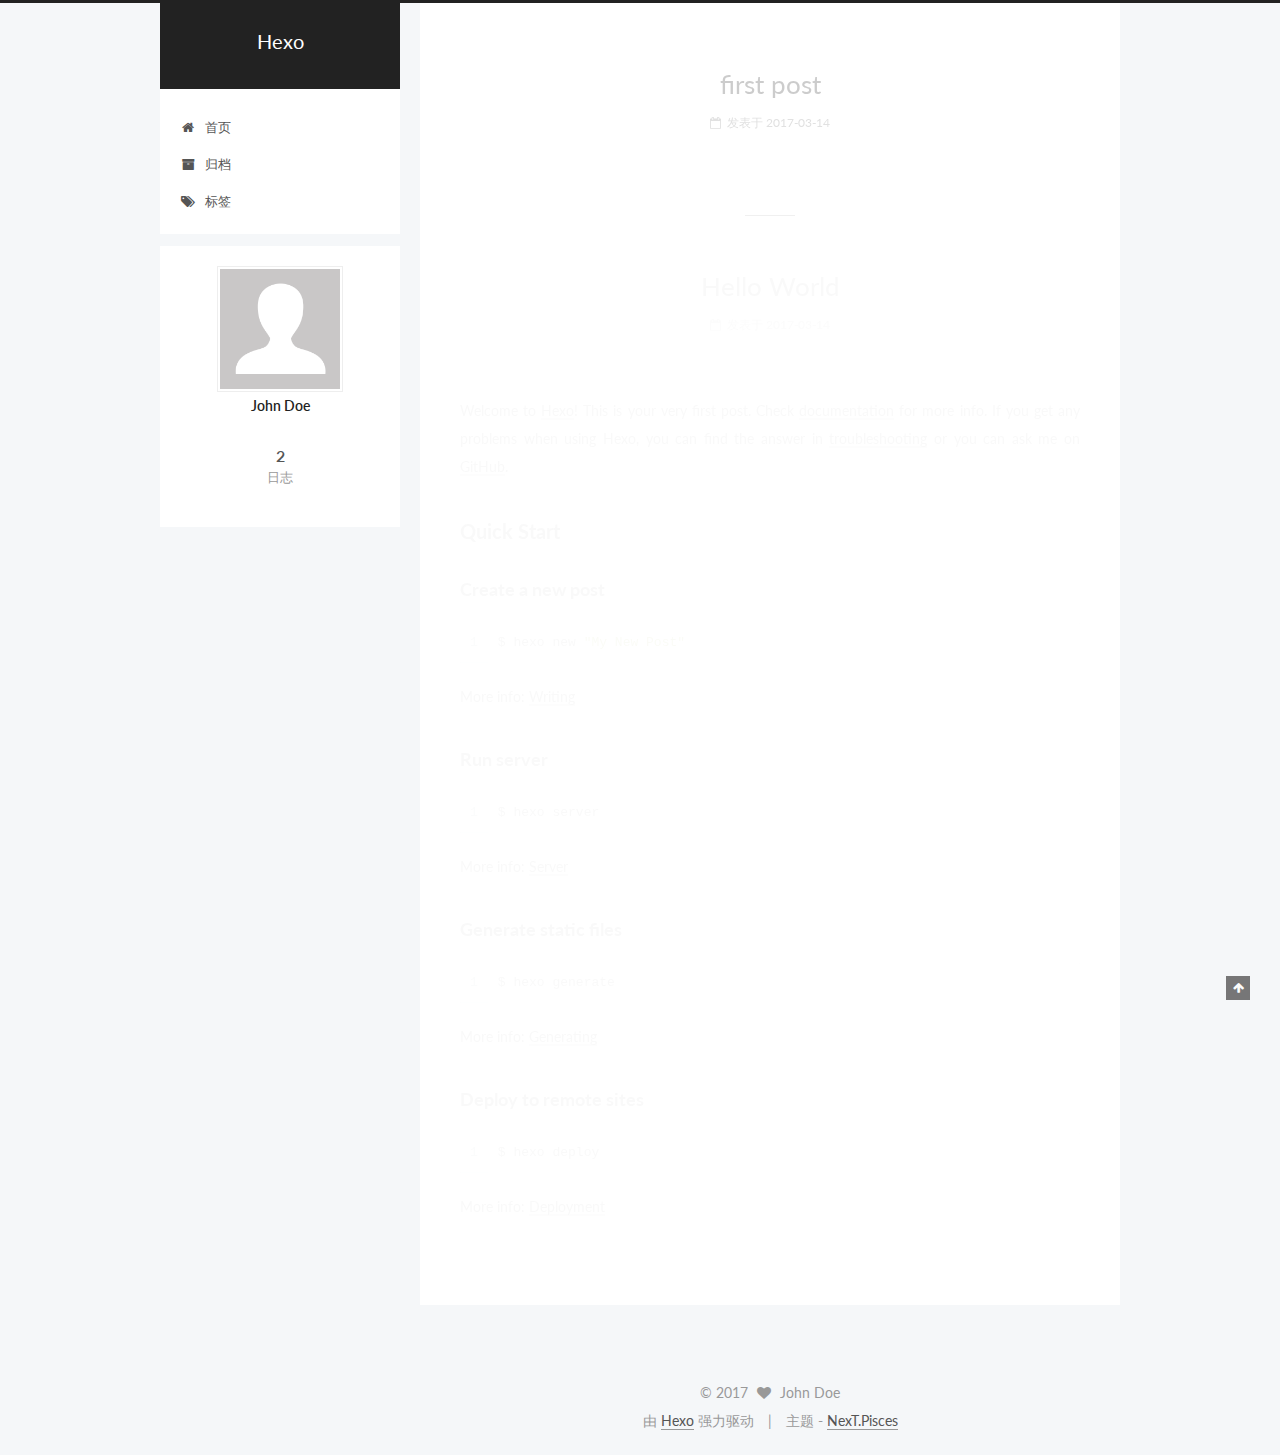
==== index.html @ 5def54e6 "Site updated: 2017-03-14 14:18:37" ====
<!doctype html>



  


<html class="theme-next pisces use-motion" lang="zh-Hans">
<head>
  <meta charset="UTF-8"/>
<meta http-equiv="X-UA-Compatible" content="IE=edge" />
<meta name="viewport" content="width=device-width, initial-scale=1, maximum-scale=1"/>



<meta http-equiv="Cache-Control" content="no-transform" />
<meta http-equiv="Cache-Control" content="no-siteapp" />















  
  
  <link href="/lib/fancybox/source/jquery.fancybox.css?v=2.1.5" rel="stylesheet" type="text/css" />




  
  
  
  

  
    
    
  

  

  

  

  

  
    
    
    <link href="//fonts.googleapis.com/css?family=Lato:300,300italic,400,400italic,700,700italic&subset=latin,latin-ext" rel="stylesheet" type="text/css">
  






<link href="/lib/font-awesome/css/font-awesome.min.css?v=4.6.2" rel="stylesheet" type="text/css" />

<link href="/css/main.css?v=5.1.0" rel="stylesheet" type="text/css" />


  <meta name="keywords" content="Hexo, NexT" />








  <link rel="shortcut icon" type="image/x-icon" href="/favicon.ico?v=5.1.0" />






<meta property="og:type" content="website">
<meta property="og:title" content="Hexo">
<meta property="og:url" content="http://yoursite.com/index.html">
<meta property="og:site_name" content="Hexo">
<meta name="twitter:card" content="summary">
<meta name="twitter:title" content="Hexo">



<script type="text/javascript" id="hexo.configurations">
  var NexT = window.NexT || {};
  var CONFIG = {
    root: '/',
    scheme: 'Pisces',
    sidebar: {"position":"left","display":"post","offset":12,"offset_float":0,"b2t":false,"scrollpercent":false},
    fancybox: true,
    motion: true,
    duoshuo: {
      userId: '0',
      author: '博主'
    },
    algolia: {
      applicationID: '',
      apiKey: '',
      indexName: '',
      hits: {"per_page":10},
      labels: {"input_placeholder":"Search for Posts","hits_empty":"We didn't find any results for the search: ${query}","hits_stats":"${hits} results found in ${time} ms"}
    }
  };
</script>



  <link rel="canonical" href="http://yoursite.com/"/>





  <title> Hexo </title>
</head>

<body itemscope itemtype="http://schema.org/WebPage" lang="zh-Hans">

  














  
  
    
  

  <div class="container one-collumn sidebar-position-left 
   page-home 
 ">
    <div class="headband"></div>

    <header id="header" class="header" itemscope itemtype="http://schema.org/WPHeader">
      <div class="header-inner"><div class="site-brand-wrapper">
  <div class="site-meta ">
    

    <div class="custom-logo-site-title">
      <a href="/"  class="brand" rel="start">
        <span class="logo-line-before"><i></i></span>
        <span class="site-title">Hexo</span>
        <span class="logo-line-after"><i></i></span>
      </a>
    </div>
      
        <p class="site-subtitle"></p>
      
  </div>

  <div class="site-nav-toggle">
    <button>
      <span class="btn-bar"></span>
      <span class="btn-bar"></span>
      <span class="btn-bar"></span>
    </button>
  </div>
</div>

<nav class="site-nav">
  

  
    <ul id="menu" class="menu">
      
        
        <li class="menu-item menu-item-home">
          <a href="/" rel="section">
            
              <i class="menu-item-icon fa fa-fw fa-home"></i> <br />
            
            首页
          </a>
        </li>
      
        
        <li class="menu-item menu-item-archives">
          <a href="/archives" rel="section">
            
              <i class="menu-item-icon fa fa-fw fa-archive"></i> <br />
            
            归档
          </a>
        </li>
      
        
        <li class="menu-item menu-item-tags">
          <a href="/tags" rel="section">
            
              <i class="menu-item-icon fa fa-fw fa-tags"></i> <br />
            
            标签
          </a>
        </li>
      

      
    </ul>
  

  
</nav>



 </div>
    </header>

    <main id="main" class="main">
      <div class="main-inner">
        <div class="content-wrap">
          <div id="content" class="content">
            
  <section id="posts" class="posts-expand">
    
      

  

  
  
  

  <article class="post post-type-normal " itemscope itemtype="http://schema.org/Article">
    <link itemprop="mainEntityOfPage" href="http://yoursite.com/2017/03/14/first-post/">

    <span hidden itemprop="author" itemscope itemtype="http://schema.org/Person">
      <meta itemprop="name" content="John Doe">
      <meta itemprop="description" content="">
      <meta itemprop="image" content="/images/avatar.gif">
    </span>

    <span hidden itemprop="publisher" itemscope itemtype="http://schema.org/Organization">
      <meta itemprop="name" content="Hexo">
    </span>

    
      <header class="post-header">

        
        
          <h1 class="post-title" itemprop="name headline">
            
            
              
                
                <a class="post-title-link" href="/2017/03/14/first-post/" itemprop="url">
                  first post
                </a>
              
            
          </h1>
        

        <div class="post-meta">
          <span class="post-time">
            
              <span class="post-meta-item-icon">
                <i class="fa fa-calendar-o"></i>
              </span>
              
                <span class="post-meta-item-text">发表于</span>
              
              <time title="创建于" itemprop="dateCreated datePublished" datetime="2017-03-14T13:53:15+08:00">
                2017-03-14
              </time>
            

            

            
          </span>

          

          
            
          

          
          

          

          

          

        </div>
      </header>
    


    <div class="post-body" itemprop="articleBody">

      
      

      
        
          
            
          
        
      
    </div>

    <div>
      
    </div>

    <div>
      
    </div>

    <div>
      
    </div>

    <footer class="post-footer">
      

      

      

      
      
        <div class="post-eof"></div>
      
    </footer>
  </article>


    
      

  

  
  
  

  <article class="post post-type-normal " itemscope itemtype="http://schema.org/Article">
    <link itemprop="mainEntityOfPage" href="http://yoursite.com/2017/03/14/hello-world/">

    <span hidden itemprop="author" itemscope itemtype="http://schema.org/Person">
      <meta itemprop="name" content="John Doe">
      <meta itemprop="description" content="">
      <meta itemprop="image" content="/images/avatar.gif">
    </span>

    <span hidden itemprop="publisher" itemscope itemtype="http://schema.org/Organization">
      <meta itemprop="name" content="Hexo">
    </span>

    
      <header class="post-header">

        
        
          <h1 class="post-title" itemprop="name headline">
            
            
              
                
                <a class="post-title-link" href="/2017/03/14/hello-world/" itemprop="url">
                  Hello World
                </a>
              
            
          </h1>
        

        <div class="post-meta">
          <span class="post-time">
            
              <span class="post-meta-item-icon">
                <i class="fa fa-calendar-o"></i>
              </span>
              
                <span class="post-meta-item-text">发表于</span>
              
              <time title="创建于" itemprop="dateCreated datePublished" datetime="2017-03-14T08:54:16+08:00">
                2017-03-14
              </time>
            

            

            
          </span>

          

          
            
          

          
          

          

          

          

        </div>
      </header>
    


    <div class="post-body" itemprop="articleBody">

      
      

      
        
          
            <p>Welcome to <a href="https://hexo.io/" target="_blank" rel="external">Hexo</a>! This is your very first post. Check <a href="https://hexo.io/docs/" target="_blank" rel="external">documentation</a> for more info. If you get any problems when using Hexo, you can find the answer in <a href="https://hexo.io/docs/troubleshooting.html" target="_blank" rel="external">troubleshooting</a> or you can ask me on <a href="https://github.com/hexojs/hexo/issues" target="_blank" rel="external">GitHub</a>.</p>
<h2 id="Quick-Start"><a href="#Quick-Start" class="headerlink" title="Quick Start"></a>Quick Start</h2><h3 id="Create-a-new-post"><a href="#Create-a-new-post" class="headerlink" title="Create a new post"></a>Create a new post</h3><figure class="highlight bash"><table><tr><td class="gutter"><pre><div class="line">1</div></pre></td><td class="code"><pre><div class="line">$ hexo new <span class="string">"My New Post"</span></div></pre></td></tr></table></figure>
<p>More info: <a href="https://hexo.io/docs/writing.html" target="_blank" rel="external">Writing</a></p>
<h3 id="Run-server"><a href="#Run-server" class="headerlink" title="Run server"></a>Run server</h3><figure class="highlight bash"><table><tr><td class="gutter"><pre><div class="line">1</div></pre></td><td class="code"><pre><div class="line">$ hexo server</div></pre></td></tr></table></figure>
<p>More info: <a href="https://hexo.io/docs/server.html" target="_blank" rel="external">Server</a></p>
<h3 id="Generate-static-files"><a href="#Generate-static-files" class="headerlink" title="Generate static files"></a>Generate static files</h3><figure class="highlight bash"><table><tr><td class="gutter"><pre><div class="line">1</div></pre></td><td class="code"><pre><div class="line">$ hexo generate</div></pre></td></tr></table></figure>
<p>More info: <a href="https://hexo.io/docs/generating.html" target="_blank" rel="external">Generating</a></p>
<h3 id="Deploy-to-remote-sites"><a href="#Deploy-to-remote-sites" class="headerlink" title="Deploy to remote sites"></a>Deploy to remote sites</h3><figure class="highlight bash"><table><tr><td class="gutter"><pre><div class="line">1</div></pre></td><td class="code"><pre><div class="line">$ hexo deploy</div></pre></td></tr></table></figure>
<p>More info: <a href="https://hexo.io/docs/deployment.html" target="_blank" rel="external">Deployment</a></p>

          
        
      
    </div>

    <div>
      
    </div>

    <div>
      
    </div>

    <div>
      
    </div>

    <footer class="post-footer">
      

      

      

      
      
        <div class="post-eof"></div>
      
    </footer>
  </article>


    
  </section>

  

          
          </div>
          


          

        </div>
        
          
  
  <div class="sidebar-toggle">
    <div class="sidebar-toggle-line-wrap">
      <span class="sidebar-toggle-line sidebar-toggle-line-first"></span>
      <span class="sidebar-toggle-line sidebar-toggle-line-middle"></span>
      <span class="sidebar-toggle-line sidebar-toggle-line-last"></span>
    </div>
  </div>

  <aside id="sidebar" class="sidebar">
    <div class="sidebar-inner">

      

      

      <section class="site-overview sidebar-panel sidebar-panel-active">
        <div class="site-author motion-element" itemprop="author" itemscope itemtype="http://schema.org/Person">
          <img class="site-author-image" itemprop="image"
               src="/images/avatar.gif"
               alt="John Doe" />
          <p class="site-author-name" itemprop="name">John Doe</p>
           
              <p class="site-description motion-element" itemprop="description"></p>
          
        </div>
        <nav class="site-state motion-element">

          
            <div class="site-state-item site-state-posts">
              <a href="/archives">
                <span class="site-state-item-count">2</span>
                <span class="site-state-item-name">日志</span>
              </a>
            </div>
          

          

          

        </nav>

        

        <div class="links-of-author motion-element">
          
        </div>

        
        

        
        

        


      </section>

      

      

    </div>
  </aside>


        
      </div>
    </main>

    <footer id="footer" class="footer">
      <div class="footer-inner">
        <div class="copyright" >
  
  &copy; 
  <span itemprop="copyrightYear">2017</span>
  <span class="with-love">
    <i class="fa fa-heart"></i>
  </span>
  <span class="author" itemprop="copyrightHolder">John Doe</span>
</div>


<div class="powered-by">
  由 <a class="theme-link" href="https://hexo.io">Hexo</a> 强力驱动
</div>

<div class="theme-info">
  主题 -
  <a class="theme-link" href="https://github.com/iissnan/hexo-theme-next">
    NexT.Pisces
  </a>
</div>


        

        
      </div>
    </footer>

    
      <div class="back-to-top">
        <i class="fa fa-arrow-up"></i>
        
      </div>
    
    
  </div>

  

<script type="text/javascript">
  if (Object.prototype.toString.call(window.Promise) !== '[object Function]') {
    window.Promise = null;
  }
</script>









  




  
  <script type="text/javascript" src="/lib/jquery/index.js?v=2.1.3"></script>

  
  <script type="text/javascript" src="/lib/fastclick/lib/fastclick.min.js?v=1.0.6"></script>

  
  <script type="text/javascript" src="/lib/jquery_lazyload/jquery.lazyload.js?v=1.9.7"></script>

  
  <script type="text/javascript" src="/lib/velocity/velocity.min.js?v=1.2.1"></script>

  
  <script type="text/javascript" src="/lib/velocity/velocity.ui.min.js?v=1.2.1"></script>

  
  <script type="text/javascript" src="/lib/fancybox/source/jquery.fancybox.pack.js?v=2.1.5"></script>


  


  <script type="text/javascript" src="/js/src/utils.js?v=5.1.0"></script>

  <script type="text/javascript" src="/js/src/motion.js?v=5.1.0"></script>



  
  


  <script type="text/javascript" src="/js/src/affix.js?v=5.1.0"></script>

  <script type="text/javascript" src="/js/src/schemes/pisces.js?v=5.1.0"></script>



  

  


  <script type="text/javascript" src="/js/src/bootstrap.js?v=5.1.0"></script>



  



  




	





  





  





  



  
  

  

  

  

  


  

</body>
</html>
---- css/main.css ----
/* normalize.css v3.0.2 | MIT License | git.io/normalize */
html {
  font-family: sans-serif; /* 1 */
  -ms-text-size-adjust: 100%; /* 2 */
  -webkit-text-size-adjust: 100%; /* 2 */
}
body {
  margin: 0;
}
article,
aside,
details,
figcaption,
figure,
footer,
header,
hgroup,
main,
menu,
nav,
section,
summary {
  display: block;
}
audio,
canvas,
progress,
video {
  display: inline-block; /* 1 */
  vertical-align: baseline; /* 2 */
}
audio:not([controls]) {
  display: none;
  height: 0;
}
[hidden],
template {
  display: none;
}
a {
  background-color: transparent;
}
a:active,
a:hover {
  outline: 0;
}
abbr[title] {
  border-bottom: 1px dotted;
}
b,
strong {
  font-weight: bold;
}
dfn {
  font-style: italic;
}
h1 {
  font-size: 2em;
  margin: 0.67em 0;
}
mark {
  background: #ff0;
  color: #000;
}
small {
  font-size: 80%;
}
sub,
sup {
  font-size: 75%;
  line-height: 0;
  position: relative;
  vertical-align: baseline;
}
sup {
  top: -0.5em;
}
sub {
  bottom: -0.25em;
}
img {
  border: 0;
}
svg:not(:root) {
  overflow: hidden;
}
figure {
  margin: 1em 40px;
}
hr {
  -moz-box-sizing: content-box;
  box-sizing: content-box;
  height: 0;
}
pre {
  overflow: auto;
}
code,
kbd,
pre,
samp {
  font-family: monospace, monospace;
  font-size: 1em;
}
button,
input,
optgroup,
select,
textarea {
  color: inherit; /* 1 */
  font: inherit; /* 2 */
  margin: 0; /* 3 */
}
button {
  overflow: visible;
}
button,
select {
  text-transform: none;
}
button,
html input[type="button"],
input[type="reset"],
input[type="submit"] {
  -webkit-appearance: button; /* 2 */
  cursor: pointer; /* 3 */
}
button[disabled],
html input[disabled] {
  cursor: default;
}
button::-moz-focus-inner,
input::-moz-focus-inner {
  border: 0;
  padding: 0;
}
input {
  line-height: normal;
}
input[type="checkbox"],
input[type="radio"] {
  box-sizing: border-box; /* 1 */
  padding: 0; /* 2 */
}
input[type="number"]::-webkit-inner-spin-button,
input[type="number"]::-webkit-outer-spin-button {
  height: auto;
}
input[type="search"] {
  -webkit-appearance: textfield; /* 1 */
  -moz-box-sizing: content-box;
  -webkit-box-sizing: content-box; /* 2 */
  box-sizing: content-box;
}
input[type="search"]::-webkit-search-cancel-button,
input[type="search"]::-webkit-search-decoration {
  -webkit-appearance: none;
}
fieldset {
  border: 1px solid #c0c0c0;
  margin: 0 2px;
  padding: 0.35em 0.625em 0.75em;
}
legend {
  border: 0; /* 1 */
  padding: 0; /* 2 */
}
textarea {
  overflow: auto;
}
optgroup {
  font-weight: bold;
}
table {
  border-collapse: collapse;
  border-spacing: 0;
}
td,
th {
  padding: 0;
}
::selection {
  background: #262a30;
  color: #fff;
}
body {
  position: relative;
  font-family: 'Lato', "PingFang SC", "Microsoft YaHei", sans-serif;
  font-size: 14px;
  line-height: 2;
  color: #555;
  background: #f5f7f9;
}
@media (max-width: 767px) {
  body {
    padding-right: 0 !important;
  }
}
@media (min-width: 768px) and (max-width: 991px) {
  body {
    padding-right: 0 !important;
  }
}
@media (min-width: 1600px) {
  body {
    font-size: 16px;
  }
}
h1,
h2,
h3,
h4,
h5,
h6 {
  margin: 0;
  padding: 0;
  font-weight: bold;
  line-height: 1.5;
  font-family: 'Lato', "PingFang SC", "Microsoft YaHei", sans-serif;
}
h2,
h3,
h4,
h5,
h6 {
  margin: 20px 0 15px;
}
h1 {
  font-size: 22px;
}
@media (max-width: 767px) {
  h1 {
    font-size: 18px;
  }
}
h2 {
  font-size: 20px;
}
@media (max-width: 767px) {
  h2 {
    font-size: 16px;
  }
}
h3 {
  font-size: 18px;
}
@media (max-width: 767px) {
  h3 {
    font-size: 14px;
  }
}
h4 {
  font-size: 16px;
}
@media (max-width: 767px) {
  h4 {
    font-size: 12px;
  }
}
h5 {
  font-size: 14px;
}
@media (max-width: 767px) {
  h5 {
    font-size: 10px;
  }
}
h6 {
  font-size: 12px;
}
@media (max-width: 767px) {
  h6 {
    font-size: 8px;
  }
}
p {
  margin: 0 0 25px 0;
}
a {
  color: #555;
  text-decoration: none;
  border-bottom: 1px solid #999;
  word-wrap: break-word;
}
a:hover {
  color: #222;
  border-bottom-color: #222;
}
blockquote {
  margin: 0;
  padding: 0;
}
img {
  display: block;
  margin: auto;
  max-width: 100%;
  height: auto;
}
hr {
  margin: 40px 0;
  height: 3px;
  border: none;
  background-color: #ddd;
  background-image: repeating-linear-gradient(-45deg, #fff, #fff 4px, transparent 4px, transparent 8px);
}
blockquote {
  padding: 0 15px;
  color: #666;
  border-left: 4px solid #ddd;
}
blockquote cite::before {
  content: "-";
  padding: 0 5px;
}
dt {
  font-weight: 700;
}
dd {
  margin: 0;
  padding: 0;
}
.text-left {
  text-align: left;
}
.text-center {
  text-align: center;
}
.text-right {
  text-align: right;
}
.text-justify {
  text-align: justify;
}
.text-nowrap {
  white-space: nowrap;
}
.text-lowercase {
  text-transform: lowercase;
}
.text-uppercase {
  text-transform: uppercase;
}
.text-capitalize {
  text-transform: capitalize;
}
.center-block {
  display: block;
  margin-left: auto;
  margin-right: auto;
}
.clearfix:before,
.clearfix:after {
  content: " ";
  display: table;
}
.clearfix:after {
  clear: both;
}
.pullquote {
  width: 45%;
}
.pullquote.left {
  float: left;
  margin-left: 5px;
  margin-right: 10px;
}
.pullquote.right {
  float: right;
  margin-left: 10px;
  margin-right: 5px;
}
.affix.affix.affix {
  position: fixed;
}
.translation {
  margin-top: -20px;
  font-size: 14px;
  color: #999;
}
.scrollbar-measure {
  width: 100px;
  height: 100px;
  overflow: scroll;
  position: absolute;
  top: -9999px;
}
.use-motion .motion-element {
  opacity: 0;
}
table {
  margin: 20px 0;
  width: 100%;
  border-collapse: collapse;
  border-spacing: 0;
  border: 1px solid #ddd;
  font-size: 14px;
  table-layout: fixed;
  word-wrap: break-all;
}
table>tbody>tr:nth-of-type(odd) {
  background-color: #f9f9f9;
}
table>tbody>tr:hover {
  background-color: #f5f5f5;
}
caption,
th,
td {
  padding: 8px;
  text-align: left;
  vertical-align: middle;
  font-weight: normal;
}
th,
td {
  border-bottom: 3px solid #ddd;
  border-right: 1px solid #eee;
}
th {
  padding-bottom: 10px;
  font-weight: 700;
}
td {
  border-bottom-width: 1px;
}
html,
body {
  height: 100%;
}
.container {
  position: relative;
  min-height: 100%;
}
.header-inner {
  margin: 0 auto;
  padding: 100px 0 70px;
  width: 700px;
}
@media (min-width: 1600px) {
  .container .header-inner {
    width: 900px;
  }
}
.main {
  padding-bottom: 150px;
}
.main-inner {
  margin: 0 auto;
  width: 700px;
}
@media (min-width: 1600px) {
  .container .main-inner {
    width: 900px;
  }
}
.footer {
  position: absolute;
  left: 0;
  bottom: 0;
  width: 100%;
  min-height: 50px;
}
.footer-inner {
  box-sizing: border-box;
  margin: 20px auto;
  width: 700px;
}
@media (min-width: 1600px) {
  .container .footer-inner {
    width: 900px;
  }
}
pre,
.highlight {
  overflow: auto;
  margin: 20px 0;
  padding: 0;
  font-size: 13px;
  color: #4d4d4c;
  background: #f7f7f7;
  line-height: 1.6;
}
pre,
code {
  font-family: consolas, Menlo, "PingFang SC", "Microsoft YaHei", monospace;
}
code {
  padding: 2px 4px;
  word-wrap: break-word;
  color: #555;
  background: #eee;
  border-radius: 3px;
  font-size: 13px;
}
pre code {
  padding: 0;
  color: #4d4d4c;
  background: none;
  text-shadow: none;
}
.highlight {
  border-radius: 1px;
}
.highlight pre {
  border: none;
  margin: 0;
  padding: 10px 0;
}
.highlight table {
  margin: 0;
  width: auto;
  border: none;
}
.highlight td {
  border: none;
  padding: 0;
}
.highlight figcaption {
  font-size: 1em;
  color: #4d4d4c;
  line-height: 1em;
  margin-bottom: 1em;
}
.highlight figcaption:before,
.highlight figcaption:after {
  content: " ";
  display: table;
}
.highlight figcaption:after {
  clear: both;
}
.highlight figcaption a {
  float: right;
  color: #4d4d4c;
}
.highlight figcaption a:hover {
  border-bottom-color: #4d4d4c;
}
.highlight .gutter pre {
  padding-left: 10px;
  padding-right: 10px;
  color: #869194;
  text-align: right;
  background-color: #eff2f3;
}
.highlight .code pre {
  padding-left: 10px;
  padding-right: 10px;
  background-color: #f7f7f7;
}
.highlight .line {
  height: 20px;
}
.gutter {
  -webkit-user-select: none;
  -moz-user-select: none;
  -ms-user-select: none;
  user-select: none;
}
.gist table {
  width: auto;
}
.gist table td {
  border: none;
}
pre .deletion {
  background: #fdd;
}
pre .addition {
  background: #dfd;
}
pre .meta {
  color: #8959a8;
}
pre .comment {
  color: #8e908c;
}
pre .variable,
pre .attribute,
pre .tag,
pre .regexp,
pre .ruby .constant,
pre .xml .tag .title,
pre .xml .pi,
pre .xml .doctype,
pre .html .doctype,
pre .css .id,
pre .css .class,
pre .css .pseudo {
  color: #c82829;
}
pre .number,
pre .preprocessor,
pre .built_in,
pre .literal,
pre .params,
pre .constant,
pre .command {
  color: #f5871f;
}
pre .ruby .class .title,
pre .css .rules .attribute,
pre .string,
pre .value,
pre .inheritance,
pre .header,
pre .ruby .symbol,
pre .xml .cdata,
pre .special,
pre .number,
pre .formula {
  color: #718c00;
}
pre .title,
pre .css .hexcolor {
  color: #3e999f;
}
pre .function,
pre .python .decorator,
pre .python .title,
pre .ruby .function .title,
pre .ruby .title .keyword,
pre .perl .sub,
pre .javascript .title,
pre .coffeescript .title {
  color: #4271ae;
}
pre .keyword,
pre .javascript .function {
  color: #8959a8;
}
.full-image.full-image.full-image {
  border: none;
  max-width: 100%;
  width: auto;
  margin: 20px auto;
}
@media (min-width: 992px) {
  .full-image.full-image.full-image {
    max-width: none;
    width: 118%;
    margin: 0 -9%;
  }
}
.blockquote-center,
.page-home .post-type-quote blockquote,
.page-post-detail .post-type-quote blockquote {
  position: relative;
  margin: 40px 0;
  padding: 0;
  border-left: none;
  text-align: center;
}
.blockquote-center::before,
.page-home .post-type-quote blockquote::before,
.page-post-detail .post-type-quote blockquote::before,
.blockquote-center::after,
.page-home .post-type-quote blockquote::after,
.page-post-detail .post-type-quote blockquote::after {
  position: absolute;
  content: ' ';
  display: block;
  width: 100%;
  height: 24px;
  opacity: 0.2;
  background-repeat: no-repeat;
  background-position: 0 -6px;
  background-size: 22px 22px;
}
.blockquote-center::before,
.page-home .post-type-quote blockquote::before,
.page-post-detail .post-type-quote blockquote::before {
  top: -20px;
  background-image: url("../images/quote-l.svg");
  border-top: 1px solid #ccc;
}
.blockquote-center::after,
.page-home .post-type-quote blockquote::after,
.page-post-detail .post-type-quote blockquote::after {
  bottom: -20px;
  background-image: url("../images/quote-r.svg");
  border-bottom: 1px solid #ccc;
  background-position: 100% 8px;
}
.blockquote-center p,
.page-home .post-type-quote blockquote p,
.page-post-detail .post-type-quote blockquote p,
.blockquote-center div,
.page-home .post-type-quote blockquote div,
.page-post-detail .post-type-quote blockquote div {
  text-align: center;
}
.post .post-body .group-picture img {
  box-sizing: border-box;
  padding: 0 3px;
  border: none;
}
.post .group-picture-row {
  overflow: hidden;
  margin-top: 6px;
}
.post .group-picture-row:first-child {
  margin-top: 0;
}
.post .group-picture-column {
  float: left;
}
.page-post-detail .post-body .group-picture-column {
  float: none;
  margin-top: 10px;
  width: auto !important;
}
.page-post-detail .post-body .group-picture-column img {
  margin: 0 auto;
}
.page-archive .group-picture-container {
  overflow: hidden;
}
.page-archive .group-picture-row {
  float: left;
}
.page-archive .group-picture-row:first-child {
  margin-top: 6px;
}
.page-archive .group-picture-column {
  max-width: 150px;
  max-height: 150px;
}
.note {
  padding: 20px;
  margin: 20px 0;
  border: 1px solid #eee;
  border-left-width: 5px;
  border-radius: 3px;
}
.note h2,
.note h3,
.note h4,
.note h5,
.note h6 {
  margin-top: 0;
  margin-bottom: 5px;
}
.note p:last-child {
  margin-bottom: 0;
}
.note code {
  border-radius: 3px;
}
.note+.note {
  margin-top: -5px;
}
.default {
  border-left-color: #777;
}
.default h2,
.default h3,
.default h4,
.default h5,
.default h6 {
  color: #777;
}
.primary {
  border-left-color: #428bca;
}
.primary h2,
.primary h3,
.primary h4,
.primary h5,
.primary h6 {
  color: #428bca;
}
.success {
  border-left-color: #5cb85c;
}
.success h2,
.success h3,
.success h4,
.success h5,
.success h6 {
  color: #5cb85c;
}
.danger {
  border-left-color: #d9534f;
}
.danger h2,
.danger h3,
.danger h4,
.danger h5,
.danger h6 {
  color: #d9534f;
}
.warning {
  border-left-color: #f0ad4e;
}
.warning h2,
.warning h3,
.warning h4,
.warning h5,
.warning h6 {
  color: #f0ad4e;
}
.info {
  border-left-color: #5bc0de;
}
.info h2,
.info h3,
.info h4,
.info h5,
.info h6 {
  color: #5bc0de;
}
.btn {
  display: inline-block;
  padding: 0 20px;
  font-size: 14px;
  color: #fff;
  background: #222;
  border: 2px solid #555;
  text-decoration: none;
  border-radius: 0;
  transition-property: background-color;
  transition-duration: 0.2s;
  transition-timing-function: ease-in-out;
  transition-delay: 0s;
}
.btn:hover,
.post-button .btn:hover {
  border-color: #222;
  color: #fff;
  background: #222;
}
.btn-bar {
  display: block;
  width: 22px;
  height: 2px;
  background: #555;
  border-radius: 1px;
}
.btn-bar+.btn-bar {
  margin-top: 4px;
}
.pagination {
  margin: 120px 0 40px;
  text-align: center;
  border-top: 1px solid #eee;
}
.page-number-basic,
.pagination .prev,
.pagination .next,
.pagination .page-number,
.pagination .space {
  display: inline-block;
  position: relative;
  top: -1px;
  margin: 0 10px;
  padding: 0 10px;
  line-height: 30px;
}
@media (max-width: 767px) {
  .page-number-basic,
  .pagination .prev,
  .pagination .next,
  .pagination .page-number,
  .pagination .space {
    margin: 0 5px;
  }
}
.pagination .prev,
.pagination .next,
.pagination .page-number {
  border-bottom: 0;
  border-top: 1px solid #eee;
  transition-property: border-color;
  transition-duration: 0.2s;
  transition-timing-function: ease-in-out;
  transition-delay: 0s;
}
.pagination .prev:hover,
.pagination .next:hover,
.pagination .page-number:hover {
  border-top-color: #222;
}
.pagination .space {
  padding: 0;
  margin: 0;
}
.pagination .prev {
  margin-left: 0;
}
.pagination .next {
  margin-right: 0;
}
.pagination .page-number.current {
  color: #fff;
  background: #ccc;
  border-top-color: #ccc;
}
@media (max-width: 767px) {
  .pagination {
    border-top: none;
  }
  .pagination .prev,
  .pagination .next,
  .pagination .page-number {
    margin-bottom: 10px;
    border-top: 0;
    border-bottom: 1px solid #eee;
  }
  .pagination .prev:hover,
  .pagination .next:hover,
  .pagination .page-number:hover {
    border-bottom-color: #222;
  }
}
.comments {
  margin: 60px 20px 0;
}
.tag-cloud {
  text-align: center;
}
.tag-cloud a {
  display: inline-block;
  margin: 10px;
}
.back-to-top {
  box-sizing: border-box;
  position: fixed;
  bottom: -100px;
  right: 30px;
  z-index: 1050;
  padding: 0 6px;
  width: 24px;
  background: #222;
  font-size: 12px;
  opacity: 0.6;
  color: #fff;
  cursor: pointer;
  text-align: center;
  -webkit-transform: translateZ(0);
  transition-property: bottom;
  transition-duration: 0.2s;
  transition-timing-function: ease-in-out;
  transition-delay: 0s;
}
@media (max-width: 767px) {
  .back-to-top {
    display: none;
  }
}
@media (min-width: 768px) and (max-width: 991px) {
  .back-to-top {
    display: none;
  }
}
.back-to-top.back-to-top-on {
  bottom: 30px;
}
.header {
  background: #fff;
}
.header-inner {
  position: relative;
}
.headband {
  height: 3px;
  background: #222;
}
.site-meta {
  margin: 0;
  text-align: center;
}
@media (max-width: 767px) {
  .site-meta {
    text-align: center;
  }
}
.brand {
  position: relative;
  display: inline-block;
  padding: 0 40px;
  color: #fff;
  background: #222;
  border-bottom: none;
}
.brand:hover {
  color: #fff;
}
.logo {
  display: inline-block;
  margin-right: 5px;
  line-height: 36px;
  vertical-align: top;
}
.site-title {
  display: inline-block;
  vertical-align: top;
  line-height: 36px;
  font-size: 20px;
  font-weight: normal;
  font-family: 'Lato', "PingFang SC", "Microsoft YaHei", sans-serif;
}
.site-subtitle {
  margin-top: 10px;
  font-size: 13px;
  color: #ddd;
}
.use-motion .brand {
  opacity: 0;
}
.use-motion .logo,
.use-motion .site-title,
.use-motion .site-subtitle {
  opacity: 0;
  position: relative;
  top: -10px;
}
.site-nav-toggle {
  display: none;
  position: absolute;
  top: 10px;
  left: 10px;
}
@media (max-width: 767px) {
  .site-nav-toggle {
    display: block;
  }
}
.site-nav-toggle button {
  margin-top: 2px;
  padding: 9px 10px;
  background: transparent;
  border: none;
}
@media (max-width: 767px) {
  .site-nav {
    display: none;
    margin: 0 -10px;
    padding: 0 10px;
    clear: both;
    border-top: 1px solid #ddd;
  }
}
@media (min-width: 768px) and (max-width: 991px) {
  .site-nav {
    display: block !important;
  }
}
@media (min-width: 992px) {
  .site-nav {
    display: block !important;
  }
}
.menu {
  margin-top: 20px;
  padding-left: 0;
  text-align: center;
}
.menu .menu-item {
  display: inline-block;
  margin: 0 10px;
  list-style: none;
}
@media screen and (max-width: 767px) {
  .menu .menu-item {
    margin-top: 10px;
  }
}
.menu .menu-item a {
  display: block;
  font-size: 13px;
  line-height: inherit;
  border-bottom: 1px solid transparent;
  transition-property: border-color;
  transition-duration: 0.2s;
  transition-timing-function: ease-in-out;
  transition-delay: 0s;
}
.menu .menu-item a:hover,
.menu-item-active a {
  border-bottom-color: #222;
}
.menu .menu-item .fa {
  margin-right: 5px;
}
.use-motion .menu-item {
  opacity: 0;
}
.post-body {
  font-family: 'Lato', "PingFang SC", "Microsoft YaHei", sans-serif;
}
@media (max-width: 767px) {
  .post-body {
    word-break: break-word;
  }
}
.post-body .fancybox img {
  display: block !important;
  margin: 0 auto;
  cursor: pointer;
  cursor: zoom-in;
  cursor: -webkit-zoom-in;
}
.post-body .image-caption,
.post-body .figure .caption {
  margin: 10px auto 15px;
  text-align: center;
  font-size: 14px;
  color: #999;
  font-weight: bold;
  line-height: 1;
}
.post-sticky-flag {
  display: inline-block;
  font-size: 16px;
  -ms-transform: rotate(30deg);
  -webkit-transform: rotate(30deg);
  -moz-transform: rotate(30deg);
  -ms-transform: rotate(30deg);
  -o-transform: rotate(30deg);
  transform: rotate(30deg);
}
.posts-expand {
  padding-top: 40px;
}
@media (max-width: 767px) {
  .posts-expand {
    margin: 0 20px;
  }
  .post-body pre,
  .post-body .highlight {
    padding: 10px;
  }
  .post-body pre .gutter pre,
  .post-body .highlight .gutter pre {
    padding-right: 10px;
  }
}
@media (min-width: 992px) {
  .posts-expand .post-body {
    text-align: justify;
  }
}
.posts-expand .post-body h2,
.posts-expand .post-body h3,
.posts-expand .post-body h4,
.posts-expand .post-body h5,
.posts-expand .post-body h6 {
  padding-top: 10px;
}
.posts-expand .post-body h2 .header-anchor,
.posts-expand .post-body h3 .header-anchor,
.posts-expand .post-body h4 .header-anchor,
.posts-expand .post-body h5 .header-anchor,
.posts-expand .post-body h6 .header-anchor {
  float: right;
  margin-left: 10px;
  color: #ccc;
  border-bottom-style: none;
  visibility: hidden;
}
.posts-expand .post-body h2 .header-anchor:hover,
.posts-expand .post-body h3 .header-anchor:hover,
.posts-expand .post-body h4 .header-anchor:hover,
.posts-expand .post-body h5 .header-anchor:hover,
.posts-expand .post-body h6 .header-anchor:hover {
  color: inherit;
}
.posts-expand .post-body h2:hover .header-anchor,
.posts-expand .post-body h3:hover .header-anchor,
.posts-expand .post-body h4:hover .header-anchor,
.posts-expand .post-body h5:hover .header-anchor,
.posts-expand .post-body h6:hover .header-anchor {
  visibility: visible;
}
.posts-expand .post-body ul li {
  list-style: circle;
}
.posts-expand .post-body img {
  box-sizing: border-box;
  margin: auto;
  padding: 3px;
  border: 1px solid #ddd;
}
.posts-expand .fancybox img {
  margin: 0 auto;
}
@media (max-width: 767px) {
  .posts-collapse {
    margin: 0 20px;
  }
  .posts-collapse .post-title,
  .posts-collapse .post-meta {
    display: block;
    width: auto;
    text-align: left;
  }
}
.posts-collapse {
  position: relative;
  z-index: 1010;
  margin-left: 55px;
}
.posts-collapse::after {
  content: " ";
  position: absolute;
  top: 20px;
  left: 0;
  margin-left: -2px;
  width: 4px;
  height: 100%;
  background: #f5f5f5;
  z-index: -1;
}
@media (max-width: 767px) {
  .posts-collapse {
    margin: 0 20px;
  }
}
.posts-collapse .collection-title {
  position: relative;
  margin: 60px 0;
}
.posts-collapse .collection-title h2 {
  margin-left: 20px;
}
.posts-collapse .collection-title small {
  color: #bbb;
}
.posts-collapse .collection-title::before {
  content: " ";
  position: absolute;
  left: 0;
  top: 50%;
  margin-left: -4px;
  margin-top: -4px;
  width: 8px;
  height: 8px;
  background: #bbb;
  border-radius: 50%;
}
.posts-collapse .post {
  margin: 30px 0;
}
.posts-collapse .post-header {
  position: relative;
  transition-duration: 0.2s;
  transition-timing-function: ease-in-out;
  transition-delay: 0s;
  transition-property: border;
  border-bottom: 1px dashed #ccc;
}
.posts-collapse .post-header::before {
  content: " ";
  position: absolute;
  left: 0;
  top: 12px;
  width: 6px;
  height: 6px;
  margin-left: -4px;
  background: #bbb;
  border-radius: 50%;
  border: 1px solid #fff;
  transition-duration: 0.2s;
  transition-timing-function: ease-in-out;
  transition-delay: 0s;
  transition-property: background;
}
.posts-collapse .post-header:hover {
  border-bottom-color: #666;
}
.posts-collapse .post-header:hover::before {
  background: #222;
}
.posts-collapse .post-meta {
  position: absolute;
  font-size: 12px;
  left: 20px;
  top: 5px;
}
.posts-collapse .post-comments-count {
  display: none;
}
.posts-collapse .post-title {
  margin-left: 60px;
  font-size: 16px;
  font-weight: normal;
  line-height: inherit;
}
.posts-collapse .post-title::after {
  margin-left: 3px;
  opacity: 0.6;
}
.posts-collapse .post-title a {
  color: #666;
  border-bottom: none;
}
.page-home .post-type-quote .post-header,
.page-post-detail .post-type-quote .post-header,
.page-home .post-type-quote .post-tags,
.page-post-detail .post-type-quote .post-tags {
  display: none;
}
.posts-expand .post-title {
  font-size: 26px;
  text-align: center;
  word-break: break-word;
  font-weight: 400;
}
@media (max-width: 767px) {
  .posts-expand .post-title {
    font-size: 22px;
  }
}
.posts-expand .post-title-link {
  display: inline-block;
  position: relative;
  color: #555;
  border-bottom: none;
  line-height: 1.2;
  vertical-align: top;
}
.posts-expand .post-title-link::before {
  content: "";
  position: absolute;
  width: 100%;
  height: 2px;
  bottom: 0;
  left: 0;
  background-color: #000;
  visibility: hidden;
  -webkit-transform: scaleX(0);
  -moz-transform: scaleX(0);
  -ms-transform: scaleX(0);
  -o-transform: scaleX(0);
  transform: scaleX(0);
  transition-duration: 0.2s;
  transition-timing-function: ease-in-out;
  transition-delay: 0s;
}
.posts-expand .post-title-link:hover::before {
  visibility: visible;
  -webkit-transform: scaleX(1);
  -moz-transform: scaleX(1);
  -ms-transform: scaleX(1);
  -o-transform: scaleX(1);
  transform: scaleX(1);
}
.posts-expand .post-title-link .fa {
  font-size: 16px;
}
.posts-expand .post-meta {
  margin: 3px 0 60px 0;
  color: #999;
  font-family: 'Lato', "PingFang SC", "Microsoft YaHei", sans-serif;
  font-size: 12px;
  text-align: center;
}
.posts-expand .post-meta .post-category-list {
  display: inline-block;
  margin: 0;
  padding: 3px;
}
.posts-expand .post-meta .post-category-list-link {
  color: #999;
}
.posts-expand .post-meta .post-description {
  font-size: 14px;
  margin-top: 2px;
}
.post-meta-divider {
  margin: 0 0.5em;
}
.post-meta-item-icon {
  margin-right: 3px;
}
@media (min-width: 768px) and (max-width: 991px) {
  .post-meta-item-icon {
    display: inline-block;
  }
}
@media (max-width: 767px) {
  .post-meta-item-icon {
    display: inline-block;
  }
}
@media (min-width: 768px) and (max-width: 991px) {
  .post-meta-item-text {
    display: none;
  }
}
@media (max-width: 767px) {
  .post-meta-item-text {
    display: none;
  }
}
@media (max-width: 767px) {
  .posts-expand .post-comments-count {
    display: none;
  }
}
.social-like {
  font-size: 14px;
  height: 20px;
  text-align: center;
  border-top: 1px solid #eee;
  padding-top: 9px;
  margin-top: 45px;
  display: flex;
  justify-content: center;
}
.vk_like {
  width: 85px;
  height: 21px;
  padding-top: 7px;
  align-self: center;
}
.fb_like {
  height: 30px;
  align-self: center;
}
.post-button {
  margin-top: 50px;
}
.post-button .btn {
  color: #555;
  font-size: 14px;
  background: #fff;
  border-radius: 2px;
  line-height: 2;
  margin: 0 4px 8px 4px;
}
.post-button .fa-fw {
  width: 1.285714285714286em;
  text-align: left;
}
.posts-expand .post-tags {
  margin-top: 40px;
  text-align: center;
}
.posts-expand .post-tags a {
  display: inline-block;
  margin-right: 10px;
  font-size: 13px;
}
.post-nav {
  display: table;
  margin-top: 15px;
  width: 100%;
  border-top: 1px solid #eee;
}
.post-nav-divider {
  display: table-cell;
  width: 10%;
}
.post-nav-item {
  display: table-cell;
  padding: 10px 0 0 0;
  width: 45%;
  vertical-align: top;
}
.post-nav-item a {
  position: relative;
  display: block;
  line-height: 25px;
  font-size: 14px;
  color: #555;
  border-bottom: none;
}
.post-nav-item a:hover {
  color: #222;
  border-bottom: none;
}
.post-nav-item a:active {
  top: 2px;
}
.post-nav-item .fa {
  position: absolute;
  top: 8px;
  left: 0;
  font-size: 12px;
}
.post-nav-next a {
  padding-left: 15px;
}
.post-nav-prev {
  text-align: right;
}
.post-nav-prev a {
  padding-right: 15px;
}
.post-nav-prev .fa {
  right: 0;
  left: auto;
}
.posts-expand .post-eof {
  display: block;
  margin: 80px auto 60px;
  width: 8%;
  height: 1px;
  background: #ccc;
  text-align: center;
}
.post:last-child .post-eof.post-eof.post-eof {
  display: none;
}
.post-gallery {
  display: table;
  table-layout: fixed;
  width: 100%;
  border-collapse: separate;
}
.post-gallery-row {
  display: table-row;
}
.post-gallery .post-gallery-img {
  display: table-cell;
  text-align: center;
  vertical-align: middle;
  border: none;
}
.post-gallery .post-gallery-img img {
  max-width: 100%;
  max-height: 100%;
  border: none;
}
.fancybox-close,
.fancybox-close:hover {
  border: none;
}
.sidebar {
  position: fixed;
  right: 0;
  top: 0;
  bottom: 0;
  width: 0;
  z-index: 1040;
  box-shadow: inset 0 2px 6px #000;
  background: #222;
  -webkit-transform: translateZ(0);
}
.sidebar a {
  color: #999;
  border-bottom-color: #555;
}
.sidebar a:hover {
  color: #eee;
}
@media (min-width: 768px) and (max-width: 991px) {
  .sidebar {
    display: none !important;
  }
}
@media (max-width: 767px) {
  .sidebar {
    display: none !important;
  }
}
.sidebar-inner {
  position: relative;
  padding: 20px 10px;
  color: #999;
  text-align: center;
}
.sidebar-toggle {
  position: fixed;
  right: 30px;
  bottom: 45px;
  width: 14px;
  height: 14px;
  padding: 5px;
  background: #222;
  line-height: 0;
  z-index: 1050;
  cursor: pointer;
  -webkit-transform: translateZ(0);
}
@media (min-width: 768px) and (max-width: 991px) {
  .sidebar-toggle {
    display: none;
  }
}
@media (max-width: 767px) {
  .sidebar-toggle {
    display: none;
  }
}
.sidebar-toggle-line {
  position: relative;
  display: inline-block;
  vertical-align: top;
  height: 2px;
  width: 100%;
  background: #fff;
  margin-top: 3px;
}
.sidebar-toggle-line:first-child {
  margin-top: 0;
}
.site-author-image {
  display: block;
  margin: 0 auto;
  padding: 2px;
  max-width: 120px;
  height: auto;
  border: 1px solid #eee;
}
.site-author-name {
  margin: 0;
  text-align: center;
  color: #222;
  font-weight: 600;
}
.site-description {
  margin-top: 0;
  text-align: center;
  font-size: 13px;
  color: #999;
}
.site-state {
  overflow: hidden;
  line-height: 1.4;
  white-space: nowrap;
  text-align: center;
}
.site-state-item {
  display: inline-block;
  padding: 0 15px;
  border-left: 1px solid #eee;
}
.site-state-item:first-child {
  border-left: none;
}
.site-state-item a {
  border-bottom: none;
}
.site-state-item-count {
  display: block;
  text-align: center;
  color: inherit;
  font-weight: 600;
  font-size: 16px;
}
.site-state-item-name {
  font-size: 13px;
  color: #999;
}
.feed-link {
  margin-top: 20px;
}
.feed-link a {
  display: inline-block;
  padding: 0 15px;
  color: #fc6423;
  border: 1px solid #fc6423;
  border-radius: 4px;
}
.feed-link a i {
  color: #fc6423;
  font-size: 14px;
}
.feed-link a:hover {
  color: #fff;
  background: #fc6423;
}
.feed-link a:hover i {
  color: #fff;
}
.links-of-author {
  margin-top: 20px;
}
.links-of-author a {
  display: inline-block;
  vertical-align: middle;
  margin-right: 10px;
  margin-bottom: 10px;
  border-bottom-color: #555;
  font-size: 13px;
}
.links-of-author a:before {
  display: inline-block;
  vertical-align: middle;
  margin-right: 3px;
  content: " ";
  width: 4px;
  height: 4px;
  border-radius: 50%;
  background: #f4d74b;
}
.links-of-blogroll {
  font-size: 13px;
}
.links-of-blogroll-title {
  margin-top: 20px;
  font-size: 14px;
  font-weight: 600;
}
.links-of-blogroll-list {
  margin: 0;
  padding: 0;
  list-style: none;
}
.links-of-blogroll-item {
  padding: 2px 10px;
}
.sidebar-nav {
  margin: 0 0 20px;
  padding-left: 0;
}
.sidebar-nav li {
  display: inline-block;
  cursor: pointer;
  border-bottom: 1px solid transparent;
  font-size: 14px;
  color: #555;
}
.sidebar-nav li:hover {
  color: #fc6423;
}
.page-post-detail .sidebar-nav-toc {
  padding: 0 5px;
}
.page-post-detail .sidebar-nav-overview {
  margin-left: 10px;
}
.sidebar-nav .sidebar-nav-active {
  color: #fc6423;
  border-bottom-color: #fc6423;
}
.sidebar-nav .sidebar-nav-active:hover {
  color: #fc6423;
}
.sidebar-panel {
  display: none;
}
.sidebar-panel-active {
  display: block;
}
.post-toc-empty {
  font-size: 14px;
  color: #666;
}
.post-toc-wrap {
  overflow: hidden;
}
.post-toc {
  overflow: auto;
}
.post-toc ol {
  margin: 0;
  padding: 0 2px 5px 10px;
  text-align: left;
  list-style: none;
  font-size: 14px;
}
.post-toc ol > ol {
  padding-left: 0;
}
.post-toc ol a {
  transition-duration: 0.2s;
  transition-timing-function: ease-in-out;
  transition-delay: 0s;
  transition-property: all;
  color: #666;
  border-bottom-color: #ccc;
}
.post-toc ol a:hover {
  color: #000;
  border-bottom-color: #000;
}
.post-toc .nav-item {
  overflow: hidden;
  text-overflow: ellipsis;
  white-space: nowrap;
  line-height: 1.8;
}
.post-toc .nav .nav-child {
  display: none;
}
.post-toc .nav .active > .nav-child {
  display: block;
}
.post-toc .nav .active-current > .nav-child {
  display: block;
}
.post-toc .nav .active-current > .nav-child > .nav-item {
  display: block;
}
.post-toc .nav .active > a {
  color: #fc6423;
  border-bottom-color: #fc6423;
}
.post-toc .nav .active-current > a {
  color: #fc6423;
}
.post-toc .nav .active-current > a:hover {
  color: #fc6423;
}
.footer {
  font-size: 14px;
  color: #999;
}
.footer img {
  border: none;
}
.footer-inner {
  text-align: center;
}
.with-love {
  display: inline-block;
  margin: 0 5px;
}
.powered-by,
.theme-info {
  display: inline-block;
}
.powered-by {
  margin-right: 10px;
}
.powered-by::after {
  content: "|";
  padding-left: 10px;
}
.cc-license {
  margin-top: 10px;
  text-align: center;
}
.cc-license .cc-opacity {
  opacity: 0.7;
  border-bottom: none;
}
.cc-license .cc-opacity:hover {
  opacity: 0.9;
}
.cc-license img {
  display: inline-block;
}
.theme-next #ds-thread #ds-reset {
  color: #555;
}
.theme-next #ds-thread #ds-reset .ds-replybox {
  margin-bottom: 30px;
}
.theme-next #ds-thread #ds-reset .ds-replybox .ds-avatar,
.theme-next #ds-reset .ds-avatar img {
  box-shadow: none;
}
.theme-next #ds-thread #ds-reset .ds-textarea-wrapper {
  border-color: #c7d4e1;
  background: none;
  border-top-right-radius: 3px;
  border-top-left-radius: 3px;
}
.theme-next #ds-thread #ds-reset .ds-textarea-wrapper textarea {
  height: 60px;
}
.theme-next #ds-reset .ds-rounded-top {
  border-radius: 0;
}
.theme-next #ds-thread #ds-reset .ds-post-toolbar {
  box-sizing: border-box;
  border: 1px solid #c7d4e1;
  background: #f6f8fa;
}
.theme-next #ds-thread #ds-reset .ds-post-options {
  height: 40px;
  border: none;
  background: none;
}
.theme-next #ds-thread #ds-reset .ds-toolbar-buttons {
  top: 11px;
}
.theme-next #ds-thread #ds-reset .ds-sync {
  top: 5px;
}
.theme-next #ds-thread #ds-reset .ds-post-button {
  top: 4px;
  right: 5px;
  width: 90px;
  height: 30px;
  border: 1px solid #c5ced7;
  border-radius: 3px;
  background-image: linear-gradient(#fbfbfc, #f5f7f9);
  color: #60676d;
}
.theme-next #ds-thread #ds-reset .ds-post-button:hover {
  background-position: 0 -30px;
  color: #60676d;
}
.theme-next #ds-thread #ds-reset .ds-comments-info {
  padding: 10px 0;
}
.theme-next #ds-thread #ds-reset .ds-sort {
  display: none;
}
.theme-next #ds-thread #ds-reset li.ds-tab a.ds-current {
  border: none;
  background: #f6f8fa;
  color: #60676d;
}
.theme-next #ds-thread #ds-reset li.ds-tab a.ds-current:hover {
  background-color: #e9f0f7;
  color: #60676d;
}
.theme-next #ds-thread #ds-reset li.ds-tab a {
  border-radius: 2px;
  padding: 5px;
}
.theme-next #ds-thread #ds-reset .ds-login-buttons p {
  color: #999;
  line-height: 36px;
}
.theme-next #ds-thread #ds-reset .ds-login-buttons .ds-service-list li {
  height: 28px;
}
.theme-next #ds-thread #ds-reset .ds-service-list a {
  background: none;
  padding: 5px;
  border: 1px solid;
  border-radius: 3px;
  text-align: center;
}
.theme-next #ds-thread #ds-reset .ds-service-list a:hover {
  color: #fff;
  background: #666;
}
.theme-next #ds-thread #ds-reset .ds-service-list .ds-weibo {
  color: #fc9b00;
  border-color: #fc9b00;
}
.theme-next #ds-thread #ds-reset .ds-service-list .ds-weibo:hover {
  background: #fc9b00;
}
.theme-next #ds-thread #ds-reset .ds-service-list .ds-qq {
  color: #60a3ec;
  border-color: #60a3ec;
}
.theme-next #ds-thread #ds-reset .ds-service-list .ds-qq:hover {
  background: #60a3ec;
}
.theme-next #ds-thread #ds-reset .ds-service-list .ds-renren {
  color: #2e7ac4;
  border-color: #2e7ac4;
}
.theme-next #ds-thread #ds-reset .ds-service-list .ds-renren:hover {
  background: #2e7ac4;
}
.theme-next #ds-thread #ds-reset .ds-service-list .ds-douban {
  color: #37994c;
  border-color: #37994c;
}
.theme-next #ds-thread #ds-reset .ds-service-list .ds-douban:hover {
  background: #37994c;
}
.theme-next #ds-thread #ds-reset .ds-service-list .ds-kaixin {
  color: #fef20d;
  border-color: #fef20d;
}
.theme-next #ds-thread #ds-reset .ds-service-list .ds-kaixin:hover {
  background: #fef20d;
}
.theme-next #ds-thread #ds-reset .ds-service-list .ds-netease {
  color: #f00;
  border-color: #f00;
}
.theme-next #ds-thread #ds-reset .ds-service-list .ds-netease:hover {
  background: #f00;
}
.theme-next #ds-thread #ds-reset .ds-service-list .ds-sohu {
  color: #ffcb05;
  border-color: #ffcb05;
}
.theme-next #ds-thread #ds-reset .ds-service-list .ds-sohu:hover {
  background: #ffcb05;
}
.theme-next #ds-thread #ds-reset .ds-service-list .ds-baidu {
  color: #2831e0;
  border-color: #2831e0;
}
.theme-next #ds-thread #ds-reset .ds-service-list .ds-baidu:hover {
  background: #2831e0;
}
.theme-next #ds-thread #ds-reset .ds-service-list .ds-google {
  color: #166bec;
  border-color: #166bec;
}
.theme-next #ds-thread #ds-reset .ds-service-list .ds-google:hover {
  background: #166bec;
}
.theme-next #ds-thread #ds-reset .ds-service-list .ds-weixin {
  color: #00ce0d;
  border-color: #00ce0d;
}
.theme-next #ds-thread #ds-reset .ds-service-list .ds-weixin:hover {
  background: #00ce0d;
}
.theme-next #ds-thread #ds-reset .ds-service-list .ds-more-services {
  border: none;
}
.theme-next #ds-thread #ds-reset .ds-service-list .ds-more-services:hover {
  background: none;
}
.theme-next #ds-reset .duoshuo-ua-admin {
  display: inline-block;
  color: #f00;
}
.theme-next #ds-reset .duoshuo-ua-platform,
.theme-next #ds-reset .duoshuo-ua-browser {
  color: #ccc;
}
.theme-next #ds-reset .duoshuo-ua-platform .fa,
.theme-next #ds-reset .duoshuo-ua-browser .fa {
  display: inline-block;
  margin-right: 3px;
}
.theme-next #ds-reset .duoshuo-ua-separator {
  display: inline-block;
  margin-left: 5px;
}
.theme-next .this_ua {
  background-color: #ccc !important;
  border-radius: 4px;
  padding: 0 5px !important;
  margin: 1px 1px !important;
  border: 1px solid #bbb !important;
  color: #fff;
  display: inline-block !important;
}
.theme-next .this_ua.admin {
  background-color: #d9534f !important;
  border-color: #d9534f !important;
}
.theme-next .this_ua.platform.iOS,
.theme-next .this_ua.platform.Mac,
.theme-next .this_ua.platform.Windows {
  background-color: #39b3d7 !important;
  border-color: #46b8da !important;
}
.theme-next .this_ua.platform.Linux {
  background-color: #3a3a3a !important;
  border-color: #1f1f1f !important;
}
.theme-next .this_ua.platform.Android {
  background-color: #00c47d !important;
  border-color: #01b171 !important;
}
.theme-next .this_ua.browser.Mobile,
.theme-next .this_ua.browser.Chrome {
  background-color: #5cb85c !important;
  border-color: #4cae4c !important;
}
.theme-next .this_ua.browser.Firefox {
  background-color: #f0ad4e !important;
  border-color: #eea236 !important;
}
.theme-next .this_ua.browser.Maxthon,
.theme-next .this_ua.browser.IE {
  background-color: #428bca !important;
  border-color: #357ebd !important;
}
.theme-next .this_ua.browser.baidu,
.theme-next .this_ua.browser.UCBrowser,
.theme-next .this_ua.browser.Opera {
  background-color: #d9534f !important;
  border-color: #d43f3a !important;
}
.theme-next .this_ua.browser.Android,
.theme-next .this_ua.browser.QQBrowser {
  background-color: #78ace9 !important;
  border-color: #4cae4c !important;
}
.cloud-tie-wrapper img {
  display: inline-block;
}
.cloud-tie-wrapper .total-txt {
  font-size: 1em !important;
}
.cloud-tie-join-count .join-count {
  color: #555 !important;
  font-size: inherit !important;
  margin: 0 !important;
}
.post-spread {
  margin-top: 20px;
  text-align: center;
}
.jiathis_style {
  display: inline-block;
}
.jiathis_style a {
  border: none;
}
.post-spread {
  margin-top: 20px;
  text-align: center;
}
.bdshare-slide-button-box a {
  border: none;
}
.bdsharebuttonbox {
  display: inline-block;
}
.bdsharebuttonbox a {
  border: none;
}
.local-search-pop-overlay {
  position: fixed;
  width: 100%;
  height: 100%;
  top: 0;
  left: 0;
  z-index: 2080;
  background-color: rgba(0,0,0,0.3);
}
.local-search-popup {
  display: none;
  position: fixed;
  top: 10%;
  left: 50%;
  margin-left: -350px;
  width: 700px;
  height: 80%;
  padding: 0;
  background: #fff;
  color: #333;
  z-index: 9999;
  border-radius: 5px;
}
@media (max-width: 767px) {
  .local-search-popup {
    padding: 0;
    top: 0;
    left: 0;
    margin: 0;
    width: 100%;
    height: 100%;
    border-radius: 0;
  }
}
.local-search-popup ul.search-result-list {
  padding: 0;
  margin: 0 5px;
}
.local-search-popup p.search-result {
  border-bottom: 1px dashed #ccc;
  padding: 5px 0;
}
.local-search-popup a.search-result-title {
  font-weight: bold;
  font-size: 16px;
}
.local-search-popup .search-keyword {
  border-bottom: 1px dashed #f00;
  font-size: 14px;
  font-weight: bold;
  color: #f00;
}
.local-search-popup .local-search-header {
  padding: 5px;
  height: 36px;
  background: #f5f5f5;
  border-top-left-radius: 5px;
  border-top-right-radius: 5px;
}
.local-search-popup #local-search-result {
  overflow: auto;
  position: relative;
  padding: 5px 25px;
  height: calc(100% - 55px);
}
.local-search-popup .local-search-input-wrapper {
  display: inline-block;
  width: calc(100% - 60px);
  height: 36px;
  line-height: 36px;
  padding: 0 5px;
}
.local-search-popup .local-search-input-wrapper input {
  padding: 8px 0;
  height: 20px;
  display: block;
  width: 100%;
  outline: none;
  border: none;
  background: transparent;
  vertical-align: middle;
}
.local-search-popup .search-icon,
.local-search-popup .popup-btn-close {
  display: inline-block;
  font-size: 18px;
  color: #999;
  height: 36px;
  width: 18px;
}
.local-search-popup .search-icon {
  float: left;
}
.local-search-popup .popup-btn-close {
  border-left: 1px solid #eee;
  float: right;
  cursor: pointer;
  padding-left: 10px;
}
.local-search-popup #no-result {
  position: absolute;
  left: 50%;
  top: 50%;
  -webkit-transform: translate(-50%, -50%);
  -webkit-transform: translate(-50%, -50%);
  -moz-transform: translate(-50%, -50%);
  -ms-transform: translate(-50%, -50%);
  -o-transform: translate(-50%, -50%);
  transform: translate(-50%, -50%);
  color: #ccc;
}
@media (min-width: 768px) and (max-width: 991px) {
  .busuanzi-count {
    width: auto;
  }
}
@media (max-width: 767px) {
  .busuanzi-count {
    width: auto;
  }
}
.site-uv,
.site-pv,
.page-pv {
  display: inline-block;
}
.site-uv .busuanzi-value,
.site-pv .busuanzi-value,
.page-pv .busuanzi-value {
  margin: 0 5px;
}
.site-uv {
  margin-right: 10px;
}
.site-uv::after {
  content: "|";
  padding-left: 10px;
}
.use-motion .post {
  opacity: 0;
}
.page-archive .archive-page-counter {
  position: relative;
  top: 3px;
  left: 20px;
}
@media (max-width: 767px) {
  .page-archive .archive-page-counter {
    top: 5px;
  }
}
.page-archive .posts-collapse .archive-move-on {
  position: absolute;
  top: 11px;
  left: 0;
  margin-left: -6px;
  width: 10px;
  height: 10px;
  opacity: 0.5;
  background: #555;
  border: 1px solid #fff;
  border-radius: 50%;
}
.category-all-page .category-all-title {
  text-align: center;
}
.category-all-page .category-all {
  margin-top: 20px;
}
.category-all-page .category-list {
  margin: 0;
  padding: 0;
  list-style: none;
}
.category-all-page .category-list-item {
  margin: 5px 10px;
}
.category-all-page .category-list-count {
  color: #bbb;
}
.category-all-page .category-list-count:before {
  display: inline;
  content: " (";
}
.category-all-page .category-list-count:after {
  display: inline;
  content: ") ";
}
.category-all-page .category-list-child {
  padding-left: 10px;
}
#schedule ul#event-list {
  padding-left: 30px;
}
#schedule ul#event-list hr {
  margin: 20px 0 45px 0 !important;
  background: #222;
}
#schedule ul#event-list hr:after {
  display: inline-block;
  content: 'NOW';
  background: #222;
  color: #fff;
  font-weight: bold;
  text-align: right;
  padding: 0 5px;
}
#schedule ul#event-list li.event {
  margin: 20px 0px;
  background: #f9f9f9;
  padding-left: 10px;
  min-height: 40px;
}
#schedule ul#event-list li.event h2.event-summary {
  margin: 0;
  padding-bottom: 3px;
}
#schedule ul#event-list li.event h2.event-summary:before {
  display: inline-block;
  font-family: FontAwesome;
  font-size: 8px;
  content: '\f111';
  vertical-align: middle;
  margin-right: 25px;
  color: #bbb;
}
#schedule ul#event-list li.event span.event-relative-time {
  display: inline-block;
  font-size: 12px;
  font-weight: 400;
  padding-left: 12px;
  color: #bbb;
}
#schedule ul#event-list li.event span.event-details {
  display: block;
  color: #bbb;
  margin-left: 56px;
  padding-top: 3px;
  padding-bottom: 6px;
  text-indent: -24px;
  line-height: 18px;
}
#schedule ul#event-list li.event span.event-details:before {
  text-indent: 0;
  display: inline-block;
  width: 14px;
  font-family: FontAwesome;
  text-align: center;
  margin-right: 9px;
  color: #bbb;
}
#schedule ul#event-list li.event span.event-details.event-location:before {
  content: '\f041';
}
#schedule ul#event-list li.event span.event-details.event-duration:before {
  content: '\f017';
}
#schedule ul#event-list li.event-past {
  background: #fcfcfc;
}
#schedule ul#event-list li.event-past > * {
  opacity: 0.6;
}
#schedule ul#event-list li.event-past h2.event-summary {
  color: #bbb;
}
#schedule ul#event-list li.event-past h2.event-summary:before {
  color: #dfdfdf;
}
#schedule ul#event-list li.event-now {
  background: #222;
  color: #fff;
  padding: 15px 0 15px 10px;
}
#schedule ul#event-list li.event-now h2.event-summary:before {
  -webkit-transform: scale(1.2);
  -moz-transform: scale(1.2);
  -ms-transform: scale(1.2);
  -o-transform: scale(1.2);
  transform: scale(1.2);
  color: #fff;
  animation: dot-flash 1s alternate infinite ease-in-out;
}
#schedule ul#event-list li.event-now * {
  color: #fff !important;
}
@-moz-keyframes dot-flash {
  from {
    opacity: 1;
    -webkit-transform: scale(1.1);
    -moz-transform: scale(1.1);
    -ms-transform: scale(1.1);
    -o-transform: scale(1.1);
    transform: scale(1.1);
  }
  to {
    opacity: 0;
    -webkit-transform: scale(1);
    -moz-transform: scale(1);
    -ms-transform: scale(1);
    -o-transform: scale(1);
    transform: scale(1);
  }
}
@-webkit-keyframes dot-flash {
  from {
    opacity: 1;
    -webkit-transform: scale(1.1);
    -moz-transform: scale(1.1);
    -ms-transform: scale(1.1);
    -o-transform: scale(1.1);
    transform: scale(1.1);
  }
  to {
    opacity: 0;
    -webkit-transform: scale(1);
    -moz-transform: scale(1);
    -ms-transform: scale(1);
    -o-transform: scale(1);
    transform: scale(1);
  }
}
@-o-keyframes dot-flash {
  from {
    opacity: 1;
    -webkit-transform: scale(1.1);
    -moz-transform: scale(1.1);
    -ms-transform: scale(1.1);
    -o-transform: scale(1.1);
    transform: scale(1.1);
  }
  to {
    opacity: 0;
    -webkit-transform: scale(1);
    -moz-transform: scale(1);
    -ms-transform: scale(1);
    -o-transform: scale(1);
    transform: scale(1);
  }
}
@keyframes dot-flash {
  from {
    opacity: 1;
    -webkit-transform: scale(1.1);
    -moz-transform: scale(1.1);
    -ms-transform: scale(1.1);
    -o-transform: scale(1.1);
    transform: scale(1.1);
  }
  to {
    opacity: 0;
    -webkit-transform: scale(1);
    -moz-transform: scale(1);
    -ms-transform: scale(1);
    -o-transform: scale(1);
    transform: scale(1);
  }
}
.page-post-detail .sidebar-toggle-line {
  background: #fc6423;
}
.page-post-detail .comments {
  overflow: hidden;
}
.header {
  position: relative;
  margin: 0 auto;
  width: 960px;
}
@media (min-width: 768px) and (max-width: 991px) {
  .header {
    width: auto;
  }
}
@media (max-width: 767px) {
  .header {
    width: auto;
  }
}
.header-inner {
  position: absolute;
  top: 0;
  overflow: hidden;
  padding: 0;
  width: 240px;
  background: #fff;
  box-shadow: initial;
  border-radius: initial;
}
@media (min-width: 1600px) {
  .container .header-inner {
    width: 240px;
  }
}
@media (min-width: 768px) and (max-width: 991px) {
  .header-inner {
    position: relative;
    width: auto;
    border-radius: initial;
  }
}
@media (max-width: 767px) {
  .header-inner {
    position: relative;
    width: auto;
    border-radius: initial;
  }
}
.main:before,
.main:after {
  content: " ";
  display: table;
}
.main:after {
  clear: both;
}
@media (min-width: 768px) and (max-width: 991px) {
  .main {
    padding-bottom: 100px;
  }
}
@media (max-width: 767px) {
  .main {
    padding-bottom: 100px;
  }
}
.container .main-inner {
  width: 960px;
}
@media (min-width: 768px) and (max-width: 991px) {
  .container .main-inner {
    width: auto;
  }
}
@media (max-width: 767px) {
  .container .main-inner {
    width: auto;
  }
}
.content-wrap {
  float: right;
  box-sizing: border-box;
  padding: 40px;
  width: 700px;
  background: #fff;
  min-height: 700px;
  box-shadow: initial;
  border-radius: initial;
}
@media (min-width: 768px) and (max-width: 991px) {
  .content-wrap {
    width: 100%;
    padding: 20px;
    border-radius: initial;
  }
}
@media (max-width: 767px) {
  .content-wrap {
    width: 100%;
    padding: 20px;
    min-height: auto;
    border-radius: initial;
  }
}
.sidebar {
  position: static;
  float: left;
  margin-top: 300px;
  width: 240px;
  background: #f5f7f9;
  box-shadow: none;
}
@media (min-width: 768px) and (max-width: 991px) {
  .sidebar {
    display: none;
  }
}
@media (max-width: 767px) {
  .sidebar {
    display: none;
  }
}
.sidebar-toggle {
  display: none;
}
.footer-inner {
  width: 960px;
  padding-left: 260px;
}
@media (min-width: 768px) and (max-width: 991px) {
  .footer-inner {
    width: auto;
    padding-left: 0;
  }
}
@media (max-width: 767px) {
  .footer-inner {
    width: auto;
    padding-left: 0;
  }
}
.sidebar-position-right .header-inner {
  right: 0;
}
.sidebar-position-right .content-wrap {
  float: left;
}
.sidebar-position-right .sidebar {
  float: right;
}
.sidebar-position-right .footer-inner {
  padding-left: 0;
  padding-right: 260px;
}
.site-brand-wrapper {
  position: relative;
}
.site-meta {
  padding: 20px 0;
  color: #fff;
  background: #222;
}
@media (min-width: 768px) and (max-width: 991px) {
  .site-meta {
    box-shadow: 0 0 16px rgba(0,0,0,0.5);
  }
}
@media (max-width: 767px) {
  .site-meta {
    box-shadow: 0 0 16px rgba(0,0,0,0.5);
  }
}
.brand {
  padding: 0;
  background: none;
}
.brand:hover {
  color: #fff;
}
.site-subtitle {
  margin: 10px 10px 0;
  font-weight: initial;
}
.site-search form {
  display: none;
}
.site-nav {
  border-top: none;
}
@media (min-width: 768px) and (max-width: 991px) {
  .site-nav {
    display: none !important;
  }
}
@media (min-width: 768px) and (max-width: 991px) {
  .site-nav-on {
    display: block !important;
  }
}
.menu .menu-item {
  display: block;
  margin: 0;
}
.menu .menu-item a {
  position: relative;
  box-sizing: border-box;
  padding: 5px 20px;
  text-align: left;
  line-height: inherit;
  transition-property: background-color;
  transition-duration: 0.2s;
  transition-timing-function: ease-in-out;
  transition-delay: 0s;
}
.menu .menu-item a:hover,
.menu-item-active a {
  background: #f9f9f9;
  border-bottom-color: #fff;
}
.menu .menu-item br {
  display: none;
}
.menu-item-active a:after {
  content: " ";
  position: absolute;
  top: 50%;
  margin-top: -3px;
  right: 15px;
  width: 6px;
  height: 6px;
  border-radius: 50%;
  background-color: #bbb;
}
.btn-bar {
  background-color: #fff;
}
.site-nav-toggle {
  left: 20px;
  top: 50%;
  -webkit-transform: translateY(-50%);
  -webkit-transform: translateY(-50%);
  -moz-transform: translateY(-50%);
  -ms-transform: translateY(-50%);
  -o-transform: translateY(-50%);
  transform: translateY(-50%);
}
@media (min-width: 768px) and (max-width: 991px) {
  .site-nav-toggle {
    display: block;
  }
}
.use-motion .sidebar .motion-element {
  opacity: 1;
}
.sidebar {
  display: none;
  right: auto;
  bottom: auto;
  -webkit-transform: none;
}
.sidebar-inner {
  box-sizing: border-box;
  width: 240px;
  color: #555;
  background: #fff;
  box-shadow: initial;
  border-radius: initial;
}
.sidebar-inner.affix {
  position: fixed;
  top: 0px;
}
.site-overview {
  margin: 0 2px;
  text-align: left;
}
.site-author:before,
.site-author:after {
  content: " ";
  display: table;
}
.site-author:after {
  clear: both;
}
.sidebar a {
  color: #555;
}
.sidebar a:hover {
  color: #222;
}
.links-of-author-item a:before {
  display: none;
}
.links-of-author-item a {
  border-bottom: none;
  text-decoration: underline;
}
.feed-link {
  border-top: 1px dotted #ccc;
  border-bottom: 1px dotted #ccc;
  text-align: center;
}
.feed-link a {
  display: block;
  color: #fc6423;
  border: none;
}
.feed-link a:hover {
  background: none;
  color: #e34603;
}
.feed-link a:hover i {
  color: #e34603;
}
.links-of-author:before,
.links-of-author:after {
  content: " ";
  display: table;
}
.links-of-author:after {
  clear: both;
}
.links-of-author-item {
  float: left;
  margin: 5px 0 0;
  width: 50%;
}
.links-of-author-item a {
  box-sizing: border-box;
  display: inline-block;
  margin-right: 0;
  margin-bottom: 0;
  padding: 0 5px;
  overflow: hidden;
  white-space: nowrap;
  text-overflow: ellipsis;
}
.links-of-author-item a {
  display: block;
  text-decoration: none;
}
.links-of-author-item a:hover {
  border-radius: 4px;
  background: #eee;
}
.links-of-author-item .fa {
  margin-right: 2px;
  font-size: 16px;
}
.links-of-author-item .fa-globe {
  font-size: 15px;
}
.links-of-blogroll {
  margin-top: 20px;
  padding: 3px 0 0;
  border-top: 1px dotted #ccc;
}
.links-of-blogroll-title {
  margin-top: 0;
}
.links-of-blogroll-item {
  padding: 0;
}
.links-of-blogroll-inline:before,
.links-of-blogroll-inline:after {
  content: " ";
  display: table;
}
.links-of-blogroll-inline:after {
  clear: both;
}
.links-of-blogroll-inline .links-of-blogroll-item {
  float: left;
  margin: 5px 0 0;
  width: 50%;
}
.links-of-blogroll-inline .links-of-blogroll-item a {
  box-sizing: border-box;
  display: inline-block;
  margin-right: 0;
  margin-bottom: 0;
  padding: 0 5px;
  overflow: hidden;
  white-space: nowrap;
  text-overflow: ellipsis;
}
@media (max-width: 767px) {
  .post-body {
    text-align: justify;
  }
}
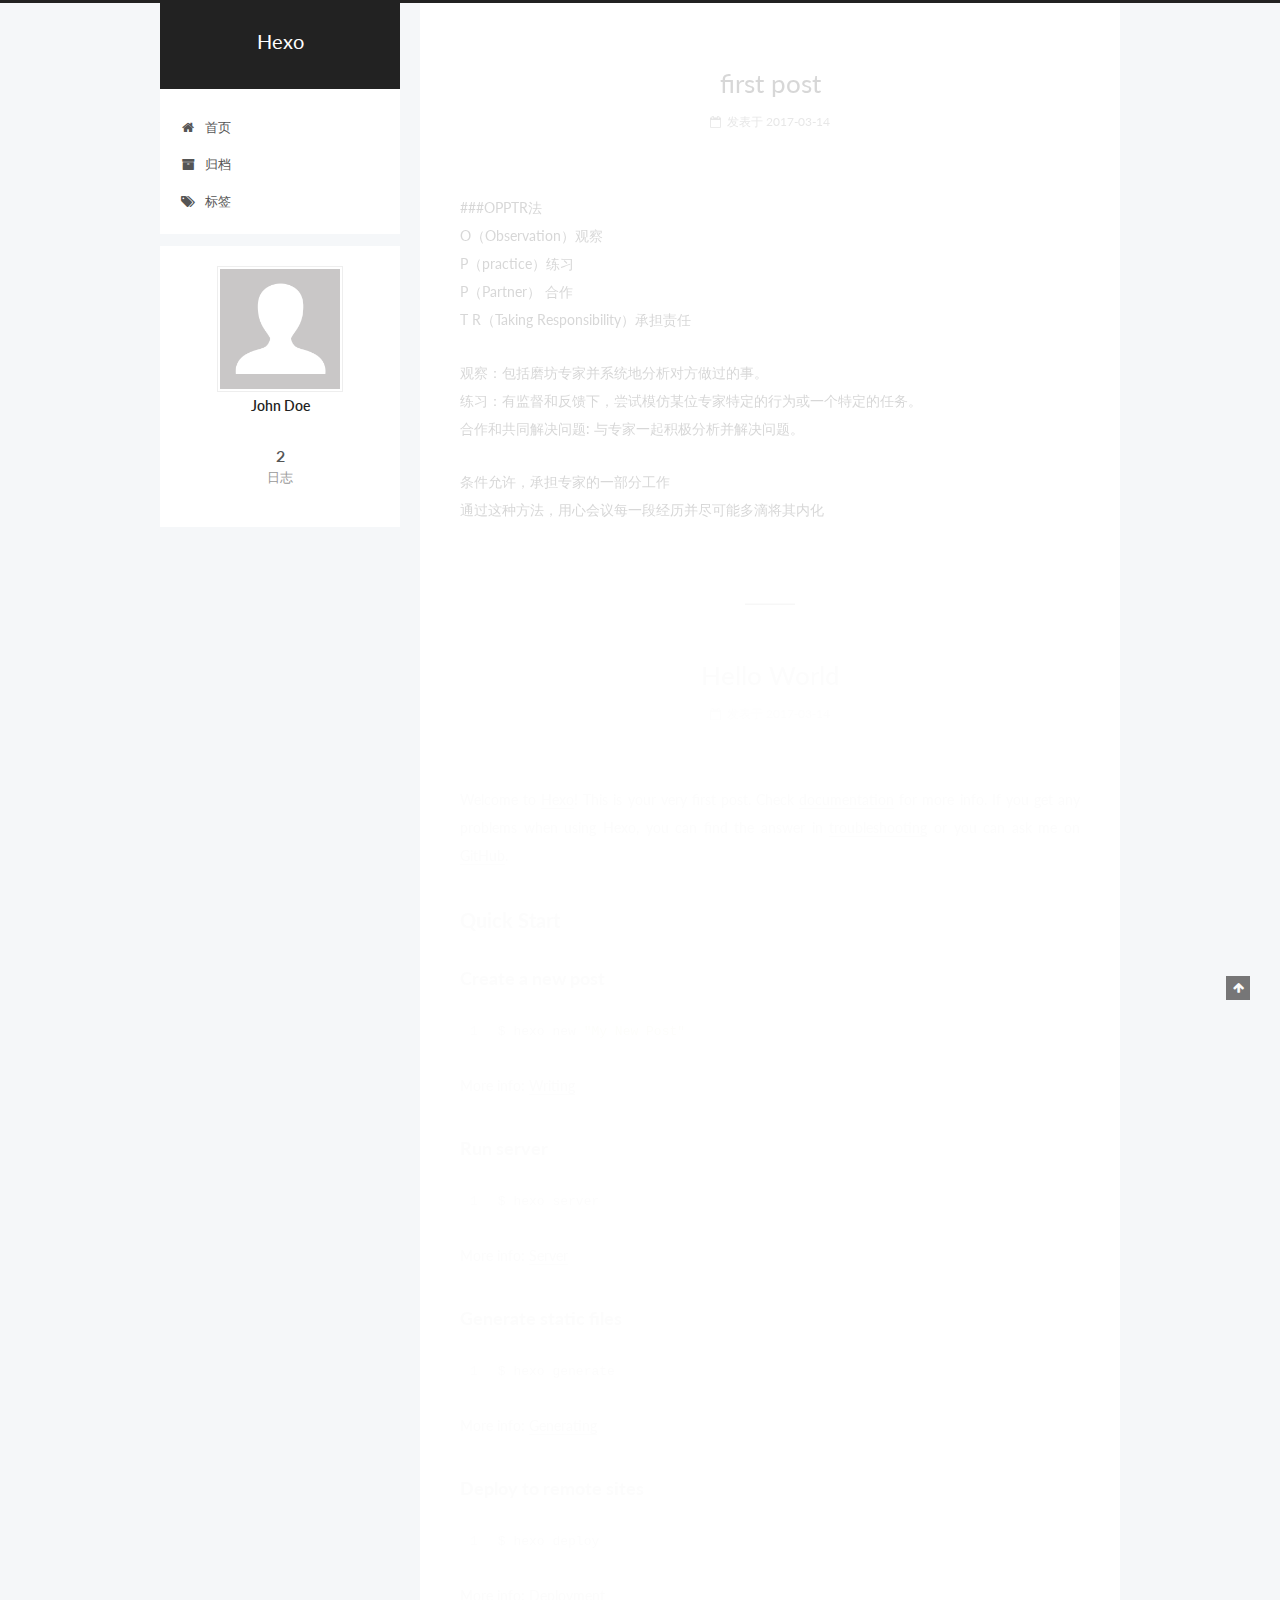
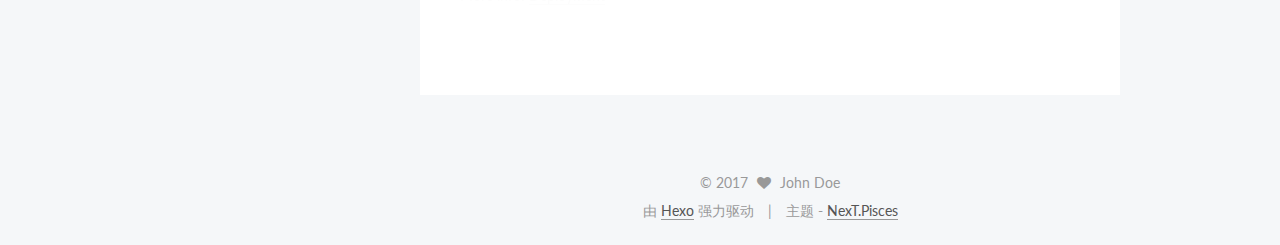
==== commit 06b586d4: "Site updated: 2017-03-14 15:15:50" ====
--- a/index.html
+++ b/index.html
@@ -324,7 +324,10 @@
       
         
           
-            
+            <p>###OPPTR法<br>O（Observation）观察<br>P（practice）练习<br>P（Partner） 合作<br>T R（Taking Responsibility）承担责任</p>
+<p>观察：包括磨坊专家并系统地分析对方做过的事。<br>练习：有监督和反馈下，尝试模仿某位专家特定的行为或一个特定的任务。<br>合作和共同解决问题: 与专家一起积极分析并解决问题。</p>
+<p>条件允许，承担专家的一部分工作<br>通过这种方法，用心会议每一段经历并尽可能多滴将其内化</p>
+
           
         
       
--- a/css/main.css
+++ b/css/main.css
@@ -1685,7 +1685,7 @@
   width: 4px;
   height: 4px;
   border-radius: 50%;
-  background: #f4d74b;
+  background: #5cffac;
 }
 .links-of-blogroll {
   font-size: 13px;
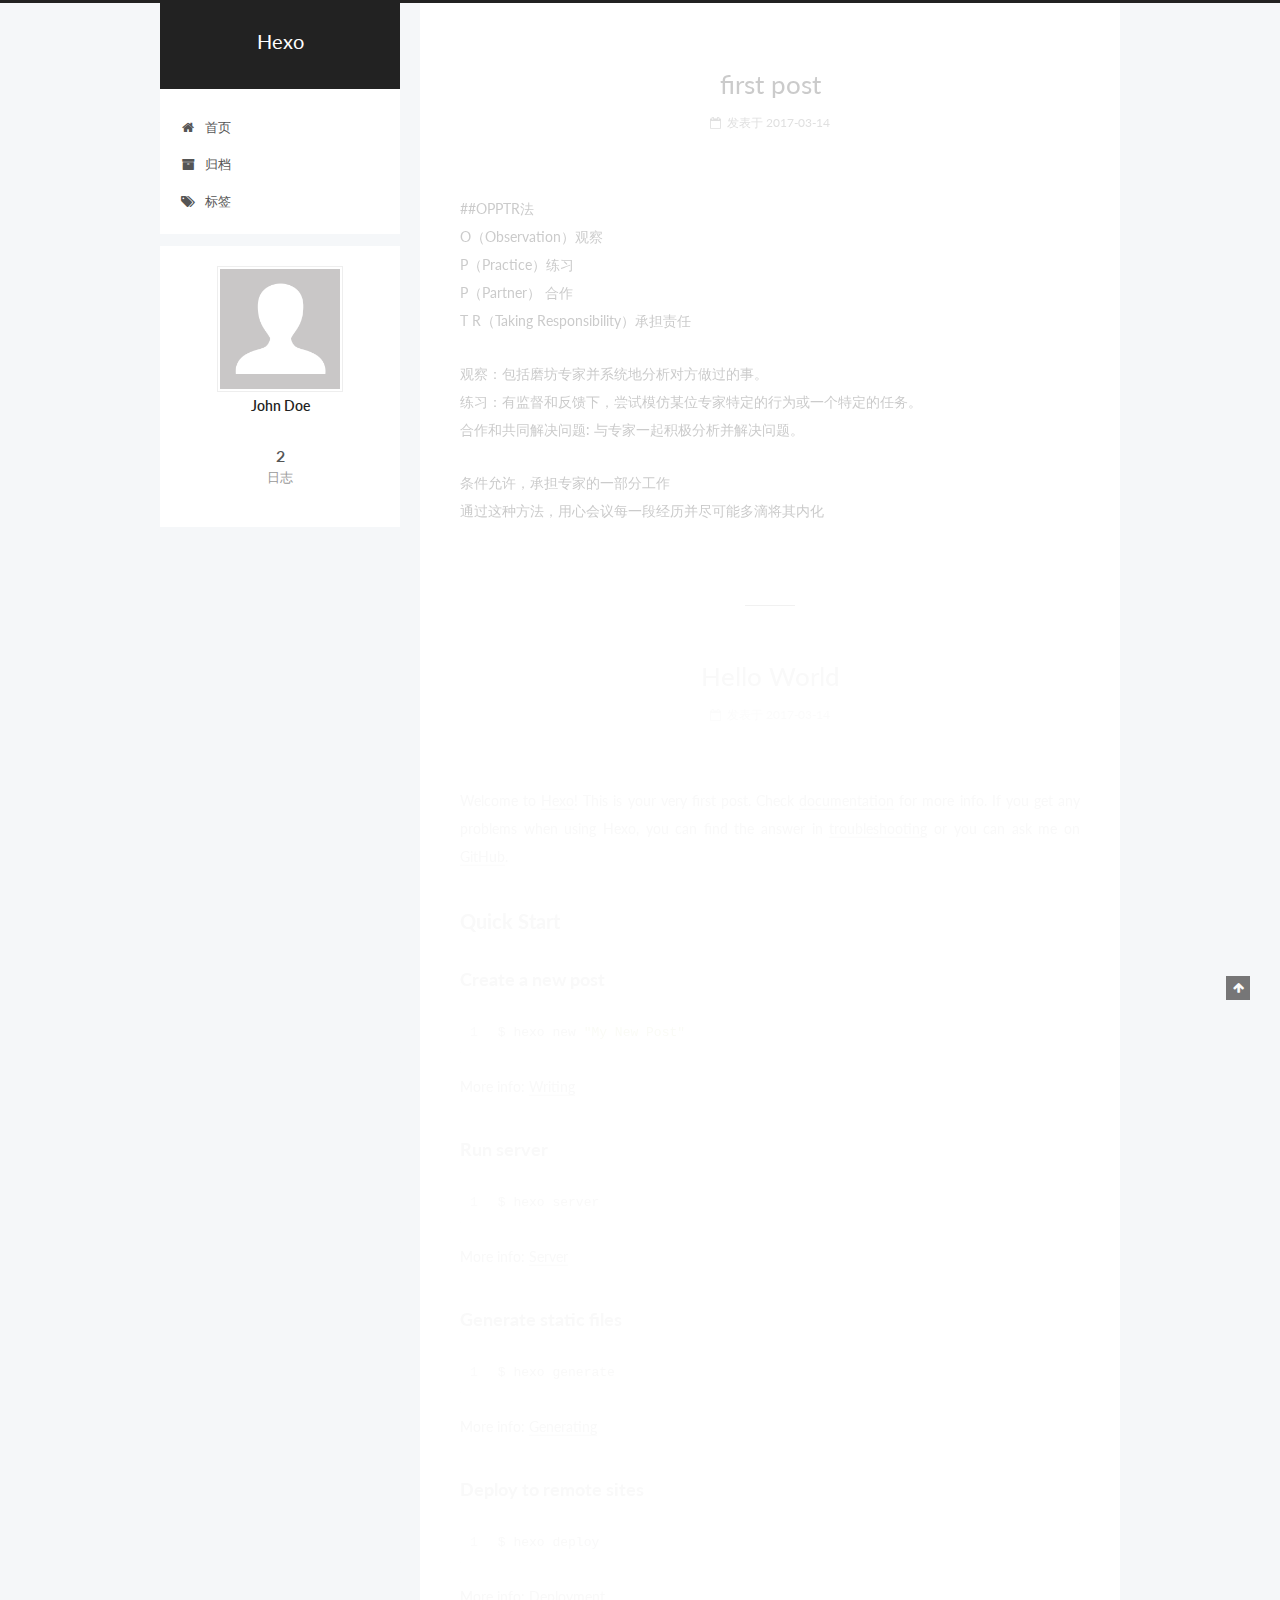
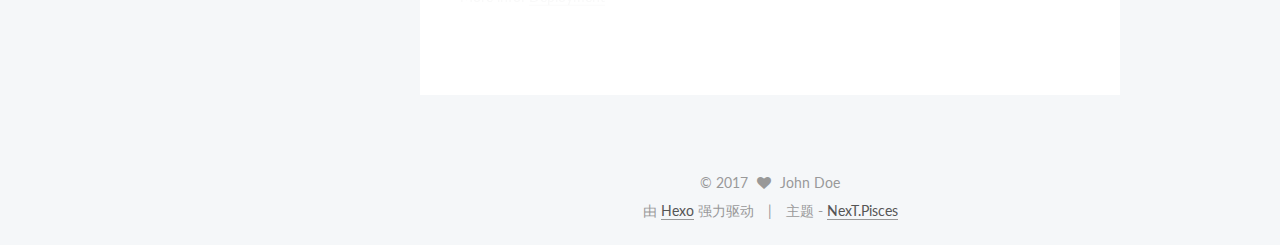
==== commit 690e6f77: "Site updated: 2017-03-14 15:18:03" ====
--- a/index.html
+++ b/index.html
@@ -324,7 +324,7 @@
       
         
           
-            <p>###OPPTR法<br>O（Observation）观察<br>P（practice）练习<br>P（Partner） 合作<br>T R（Taking Responsibility）承担责任</p>
+            <p>##OPPTR法<br>O（Observation）观察<br>P（Practice）练习<br>P（Partner） 合作<br>T R（Taking Responsibility）承担责任</p>
 <p>观察：包括磨坊专家并系统地分析对方做过的事。<br>练习：有监督和反馈下，尝试模仿某位专家特定的行为或一个特定的任务。<br>合作和共同解决问题: 与专家一起积极分析并解决问题。</p>
 <p>条件允许，承担专家的一部分工作<br>通过这种方法，用心会议每一段经历并尽可能多滴将其内化</p>
 
--- a/css/main.css
+++ b/css/main.css
@@ -1685,7 +1685,7 @@
   width: 4px;
   height: 4px;
   border-radius: 50%;
-  background: #5cffac;
+  background: #71466a;
 }
 .links-of-blogroll {
   font-size: 13px;
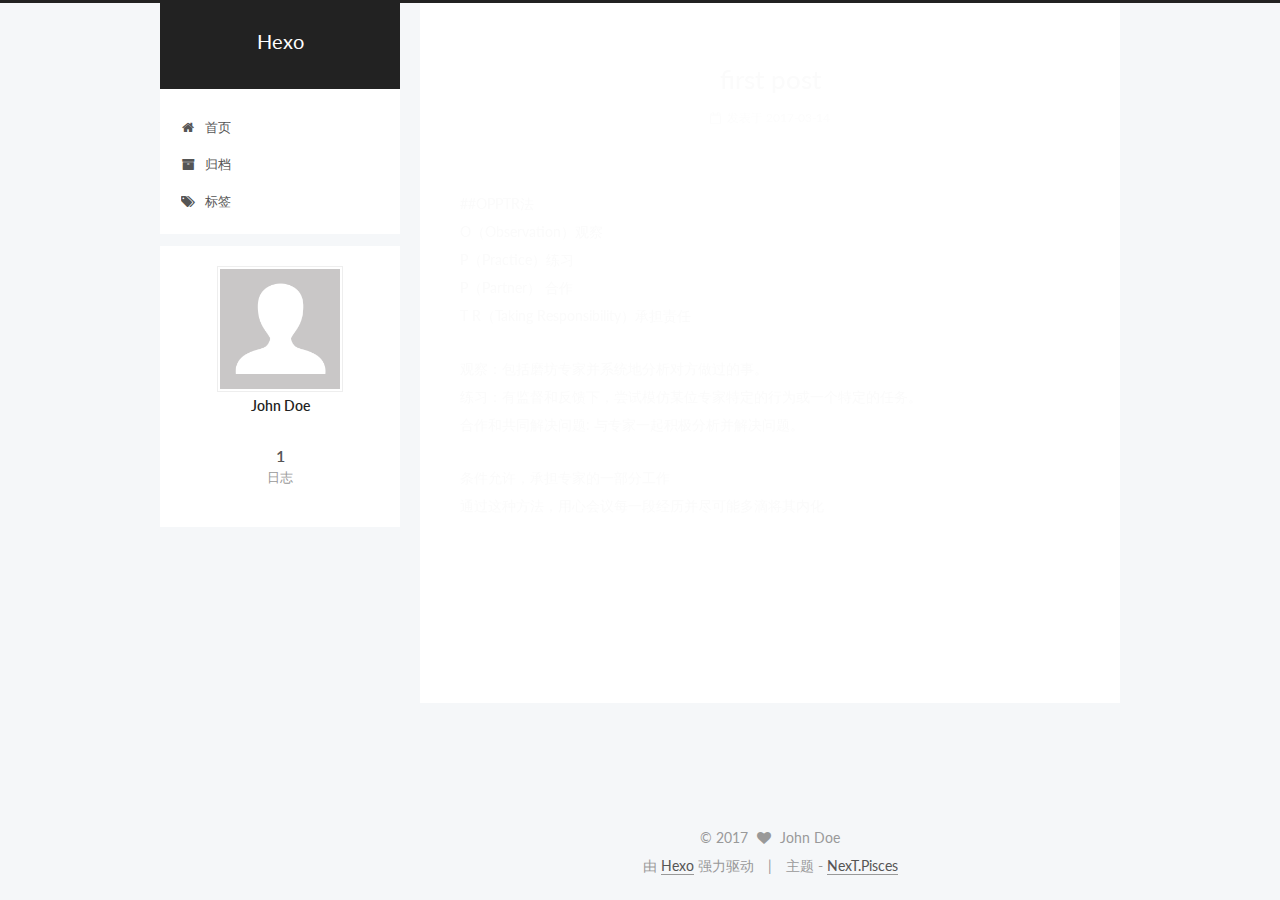
==== commit 69a36ea6: "Site updated: 2017-03-14 15:19:16" ====
--- a/index.html
+++ b/index.html
@@ -361,135 +361,6 @@
 
 
     
-      
-
-  
-
-  
-  
-  
-
-  <article class="post post-type-normal " itemscope itemtype="http://schema.org/Article">
-    <link itemprop="mainEntityOfPage" href="http://yoursite.com/2017/03/14/hello-world/">
-
-    <span hidden itemprop="author" itemscope itemtype="http://schema.org/Person">
-      <meta itemprop="name" content="John Doe">
-      <meta itemprop="description" content="">
-      <meta itemprop="image" content="/images/avatar.gif">
-    </span>
-
-    <span hidden itemprop="publisher" itemscope itemtype="http://schema.org/Organization">
-      <meta itemprop="name" content="Hexo">
-    </span>
-
-    
-      <header class="post-header">
-
-        
-        
-          <h1 class="post-title" itemprop="name headline">
-            
-            
-              
-                
-                <a class="post-title-link" href="/2017/03/14/hello-world/" itemprop="url">
-                  Hello World
-                </a>
-              
-            
-          </h1>
-        
-
-        <div class="post-meta">
-          <span class="post-time">
-            
-              <span class="post-meta-item-icon">
-                <i class="fa fa-calendar-o"></i>
-              </span>
-              
-                <span class="post-meta-item-text">发表于</span>
-              
-              <time title="创建于" itemprop="dateCreated datePublished" datetime="2017-03-14T08:54:16+08:00">
-                2017-03-14
-              </time>
-            
-
-            
-
-            
-          </span>
-
-          
-
-          
-            
-          
-
-          
-          
-
-          
-
-          
-
-          
-
-        </div>
-      </header>
-    
-
-
-    <div class="post-body" itemprop="articleBody">
-
-      
-      
-
-      
-        
-          
-            <p>Welcome to <a href="https://hexo.io/" target="_blank" rel="external">Hexo</a>! This is your very first post. Check <a href="https://hexo.io/docs/" target="_blank" rel="external">documentation</a> for more info. If you get any problems when using Hexo, you can find the answer in <a href="https://hexo.io/docs/troubleshooting.html" target="_blank" rel="external">troubleshooting</a> or you can ask me on <a href="https://github.com/hexojs/hexo/issues" target="_blank" rel="external">GitHub</a>.</p>
-<h2 id="Quick-Start"><a href="#Quick-Start" class="headerlink" title="Quick Start"></a>Quick Start</h2><h3 id="Create-a-new-post"><a href="#Create-a-new-post" class="headerlink" title="Create a new post"></a>Create a new post</h3><figure class="highlight bash"><table><tr><td class="gutter"><pre><div class="line">1</div></pre></td><td class="code"><pre><div class="line">$ hexo new <span class="string">"My New Post"</span></div></pre></td></tr></table></figure>
-<p>More info: <a href="https://hexo.io/docs/writing.html" target="_blank" rel="external">Writing</a></p>
-<h3 id="Run-server"><a href="#Run-server" class="headerlink" title="Run server"></a>Run server</h3><figure class="highlight bash"><table><tr><td class="gutter"><pre><div class="line">1</div></pre></td><td class="code"><pre><div class="line">$ hexo server</div></pre></td></tr></table></figure>
-<p>More info: <a href="https://hexo.io/docs/server.html" target="_blank" rel="external">Server</a></p>
-<h3 id="Generate-static-files"><a href="#Generate-static-files" class="headerlink" title="Generate static files"></a>Generate static files</h3><figure class="highlight bash"><table><tr><td class="gutter"><pre><div class="line">1</div></pre></td><td class="code"><pre><div class="line">$ hexo generate</div></pre></td></tr></table></figure>
-<p>More info: <a href="https://hexo.io/docs/generating.html" target="_blank" rel="external">Generating</a></p>
-<h3 id="Deploy-to-remote-sites"><a href="#Deploy-to-remote-sites" class="headerlink" title="Deploy to remote sites"></a>Deploy to remote sites</h3><figure class="highlight bash"><table><tr><td class="gutter"><pre><div class="line">1</div></pre></td><td class="code"><pre><div class="line">$ hexo deploy</div></pre></td></tr></table></figure>
-<p>More info: <a href="https://hexo.io/docs/deployment.html" target="_blank" rel="external">Deployment</a></p>
-
-          
-        
-      
-    </div>
-
-    <div>
-      
-    </div>
-
-    <div>
-      
-    </div>
-
-    <div>
-      
-    </div>
-
-    <footer class="post-footer">
-      
-
-      
-
-      
-
-      
-      
-        <div class="post-eof"></div>
-      
-    </footer>
-  </article>
-
-
-    
   </section>
 
   
@@ -535,7 +406,7 @@
           
             <div class="site-state-item site-state-posts">
               <a href="/archives">
-                <span class="site-state-item-count">2</span>
+                <span class="site-state-item-count">1</span>
                 <span class="site-state-item-name">日志</span>
               </a>
             </div>
--- a/css/main.css
+++ b/css/main.css
@@ -1685,7 +1685,7 @@
   width: 4px;
   height: 4px;
   border-radius: 50%;
-  background: #71466a;
+  background: #c2dee4;
 }
 .links-of-blogroll {
   font-size: 13px;
